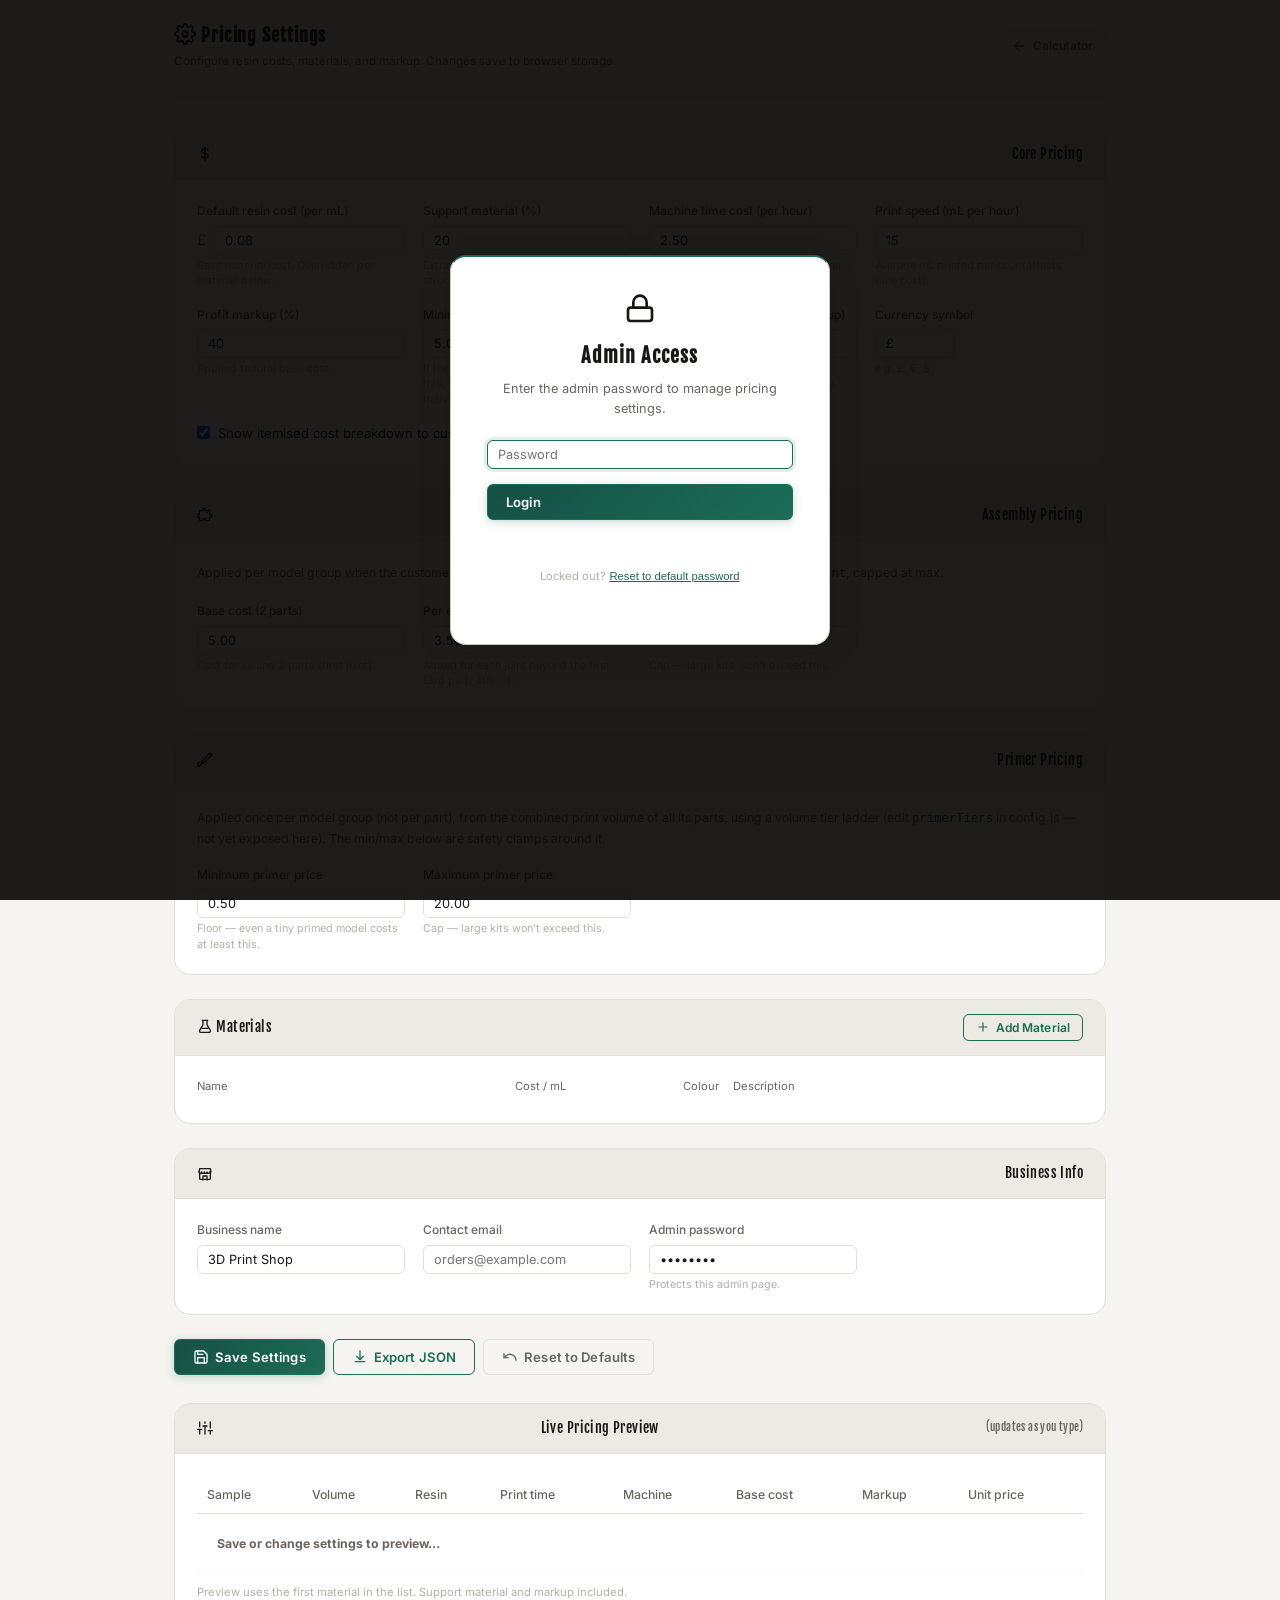
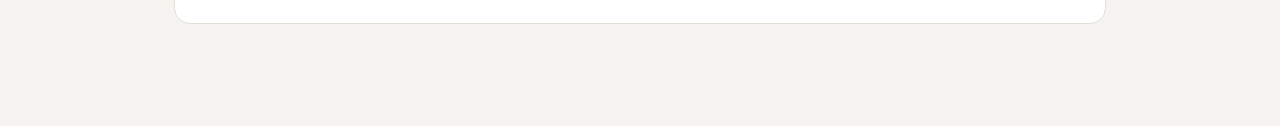
==== admin.html @ 496524f8 "Add PLA/resin print method toggle, per-part colour pricing, and swap emoji for an icon set Pricing: " ====
<!DOCTYPE html>
<html lang="en">
<head>
  <meta charset="UTF-8">
  <meta name="viewport" content="width=device-width, initial-scale=1.0">
  <title>Admin — 3D Print Calculator Settings</title>
  <link rel="stylesheet" href="css/style.css?v=14">
  <script type="importmap">
  {
    "imports": {
      "three":         "https://cdn.jsdelivr.net/npm/three@0.161.0/build/three.module.js",
      "three/addons/": "https://cdn.jsdelivr.net/npm/three@0.161.0/examples/jsm/"
    }
  }
  </script>
</head>
<body>

<!-- ── Password gate ─────────────────────────────────────────────── -->
<div class="auth-overlay" id="auth-overlay">
  <div class="auth-panel" id="auth-panel">
    <div style="margin-bottom:12px" data-icon-only="lock" data-icon-size="32"></div>
    <h2>Admin Access</h2>
    <p>Enter the admin password to manage pricing settings.</p>
    <form id="auth-form">
      <div class="form-field">
        <input type="password" id="auth-password" placeholder="Password" autofocus>
      </div>
      <button class="btn btn-primary" style="width:100%" type="submit">Login</button>
      <p class="auth-error" id="auth-error"></p>
    </form>
    <p style="margin-top:16px;font-size:.75rem;color:var(--text-dimmer)">
      Locked out?
      <button type="button" id="auth-reset-btn"
              style="background:none;border:none;color:var(--accent);cursor:pointer;font-size:inherit;text-decoration:underline;padding:0">
        Reset to default password
      </button>
    </p>
  </div>
</div>

<!-- ── Admin page body ───────────────────────────────────────────── -->
<div class="admin-wrap">

  <div class="admin-header">
    <div>
      <h1 data-icon="settings" data-icon-size="22">Pricing Settings</h1>
      <p>Configure resin costs, materials, and markup. Changes save to browser storage.</p>
    </div>
    <div class="flex gap-8">
      <a href="index.html" class="btn btn-ghost btn-sm" data-icon="arrowLeft">Calculator</a>
    </div>
  </div>

  <form id="config-form" onsubmit="return false">

    <!-- ── Core pricing ──────────────────────────────────────────── -->
    <div class="section">
      <div class="section-header" data-icon="dollarSign">Core Pricing</div>
      <div class="section-body">
        <div class="form-grid">

          <div class="form-field-adm">
            <label for="inp-resin-cost">Default resin cost (per mL)</label>
            <div class="flex items-center gap-8">
              <span class="text-dim" style="white-space:nowrap" id="lbl-currency-prefix">£</span>
              <input type="number" id="inp-resin-cost" min="0" step="0.001" value="0.08">
            </div>
            <p class="field-hint">Base material cost. Overridden per material below.</p>
          </div>

          <div class="form-field-adm">
            <label for="inp-support">Support material (%)</label>
            <input type="number" id="inp-support" min="0" max="100" step="1" value="20">
            <p class="field-hint">Extra volume added for support structures.</p>
          </div>

          <div class="form-field-adm">
            <label for="inp-machine-hourly">Machine time cost (per hour)</label>
            <input type="number" id="inp-machine-hourly" min="0" step="0.01" value="2.50">
            <p class="field-hint">Electricity + machine depreciation per hour.</p>
          </div>

          <div class="form-field-adm">
            <label for="inp-print-speed">Print speed (mL per hour)</label>
            <input type="number" id="inp-print-speed" min="1" step="0.5" value="15">
            <p class="field-hint">Average mL printed per hour (affects time cost).</p>
          </div>

          <div class="form-field-adm">
            <label for="inp-markup">Profit markup (%)</label>
            <input type="number" id="inp-markup" min="0" step="1" value="40">
            <p class="field-hint">Applied to total base cost.</p>
          </div>

          <div class="form-field-adm">
            <label for="inp-minimum">Minimum order total</label>
            <input type="number" id="inp-minimum" min="0" step="0.01" value="5.00">
            <p class="field-hint">If the whole order comes to less than this, it's bumped up to this amount. Individual items can be cheaper.</p>
          </div>

          <div class="form-field-adm">
            <label for="inp-labour-base">Labour base fee (per model group)</label>
            <input type="number" id="inp-labour-base" min="0" step="0.01" value="2.00">
            <p class="field-hint">Flat labour charge added once per model group for handling &amp; finishing.</p>
          </div>

          <div class="form-field-adm">
            <label for="inp-currency-symbol">Currency symbol</label>
            <input type="text" id="inp-currency-symbol" maxlength="4" value="£" style="max-width:80px">
            <p class="field-hint">e.g. £, €, $</p>
          </div>

        </div>

        <div style="margin-top:16px">
          <label class="flex items-center gap-8" style="cursor:pointer;font-size:.875rem">
            <input type="checkbox" id="chk-show-breakdown" checked>
            Show itemised cost breakdown to customers
          </label>
        </div>
      </div>
    </div>

    <!-- ── Assembly pricing ─────────────────────────────────────────── -->
    <div class="section">
      <div class="section-header" data-icon="puzzle">Assembly Pricing</div>
      <div class="section-body">
        <p style="font-size:.82rem;color:var(--text-dim);margin-bottom:18px">
          Applied per model group when the customer requests assembly. Formula:
          <code style="color:var(--accent-light)">base + (joints − 1) × perJoint</code>, capped at max.
        </p>
        <div class="form-grid">

          <div class="form-field-adm">
            <label for="inp-assembly-base">Base cost (2 parts)</label>
            <input type="number" id="inp-assembly-base" min="0" step="0.01" value="5.00">
            <p class="field-hint">Cost for joining 2 parts (first joint).</p>
          </div>

          <div class="form-field-adm">
            <label for="inp-assembly-per-joint">Per extra joint</label>
            <input type="number" id="inp-assembly-per-joint" min="0" step="0.01" value="3.50">
            <p class="field-hint">Added for each joint beyond the first (3rd part, 4th, …).</p>
          </div>

          <div class="form-field-adm">
            <label for="inp-assembly-max">Maximum assembly cost</label>
            <input type="number" id="inp-assembly-max" min="0" step="0.50" value="40.00">
            <p class="field-hint">Cap — large kits won't exceed this.</p>
          </div>

        </div>
      </div>
    </div>

    <!-- ── Primer pricing ───────────────────────────────────────────── -->
    <div class="section">
      <div class="section-header" data-icon="paintbrush">Primer Pricing</div>
      <div class="section-body">
        <p style="font-size:.82rem;color:var(--text-dim);margin-bottom:18px">
          Applied once per model group (not per part), from the combined print volume of
          all its parts, using a volume tier ladder (edit <code style="color:var(--accent-light)">primerTiers</code>
          in config.js — not yet exposed here). The min/max below are safety clamps around it.
        </p>
        <div class="form-grid">

          <div class="form-field-adm">
            <label for="inp-primer-min">Minimum primer price</label>
            <input type="number" id="inp-primer-min" min="0" step="0.10" value="0.50">
            <p class="field-hint">Floor — even a tiny primed model costs at least this.</p>
          </div>

          <div class="form-field-adm">
            <label for="inp-primer-max">Maximum primer price</label>
            <input type="number" id="inp-primer-max" min="0" step="0.50" value="20.00">
            <p class="field-hint">Cap — large kits won't exceed this.</p>
          </div>

        </div>
      </div>
    </div>

    <!-- ── Materials ─────────────────────────────────────────────── -->
    <div class="section">
      <div class="section-header">
        <span data-icon="flask">Materials</span>
        <button class="btn btn-secondary btn-sm" type="button" id="add-material" data-icon="plus" data-icon-size="14">Add Material</button>
      </div>
      <div class="section-body">
        <div style="display:grid;grid-template-columns:1fr 160px 42px 1fr 32px;gap:8px;font-size:.75rem;color:var(--text-dim);padding:0 0 6px">
          <span>Name</span><span>Cost / mL</span><span>Colour</span><span>Description</span><span></span>
        </div>
        <div id="materials-list"></div>
      </div>
    </div>

    <!-- ── Business info ─────────────────────────────────────────── -->
    <div class="section">
      <div class="section-header" data-icon="store">Business Info</div>
      <div class="section-body">
        <div class="form-grid">
          <div class="form-field-adm">
            <label for="inp-biz-name">Business name</label>
            <input type="text" id="inp-biz-name" value="3D Print Shop">
          </div>
          <div class="form-field-adm">
            <label for="inp-biz-email">Contact email</label>
            <input type="email" id="inp-biz-email" placeholder="orders@example.com">
          </div>
          <div class="form-field-adm">
            <label for="inp-admin-pw">Admin password</label>
            <input type="password" id="inp-admin-pw" value="admin123">
            <p class="field-hint">Protects this admin page.</p>
          </div>
        </div>
      </div>
    </div>

    <!-- ── Actions ───────────────────────────────────────────────── -->
    <div class="flex gap-8" style="flex-wrap:wrap">
      <button class="btn btn-primary" type="button" id="save-btn" data-icon="save">Save Settings</button>
      <button class="btn btn-secondary" type="button" id="export-btn" data-icon="download">Export JSON</button>
      <button class="btn btn-ghost" type="button" id="reset-btn" data-icon="undo">Reset to Defaults</button>
    </div>

  </form><!-- /#config-form -->

  <!-- ── Live pricing preview ──────────────────────────────────── -->
  <div class="section" style="margin-top:28px">
    <div class="section-header" data-icon="barChart">Live Pricing Preview <small style="font-weight:400;color:var(--text-dim)">(updates as you type)</small></div>
    <div class="section-body" style="overflow-x:auto">
      <table class="preview-table">
        <thead>
          <tr>
            <th>Sample</th>
            <th>Volume</th>
            <th>Resin</th>
            <th>Print time</th>
            <th>Machine</th>
            <th>Base cost</th>
            <th>Markup</th>
            <th>Unit price</th>
          </tr>
        </thead>
        <tbody id="preview-tbody">
          <tr><td colspan="8" style="color:var(--text-dim);padding:20px">Save or change settings to preview…</td></tr>
        </tbody>
      </table>
      <p style="font-size:.75rem;color:var(--text-dimmer);margin-top:10px">
        Preview uses the first material in the list. Support material and markup included.
      </p>
    </div>
  </div>

</div><!-- /.admin-wrap -->

<script type="module" src="js/admin.js"></script>
</body>
</html>
---- css/style.css ----
/* ============================================================
   3D Print Price Calculator — Arcane Flame
   v8 · Fjalla One · Green CTA · Modern UI
   ============================================================ */

@import url('https://fonts.googleapis.com/css2?family=Fjalla+One&family=Inter:wght@300;400;500;600;700&family=IBM+Plex+Mono:wght@500;600&display=swap');

:root {
  --bg:           #f5f4f1;
  --bg2:          #ffffff;
  --bg3:          #edeae4;
  --card:         #ffffff;
  --card-border:  #e4dfd7;
  --card-border-h:#c8c2b8;

  /* CTA — Arcane Flame forest green */
  --accent:       #1c6d57;
  --accent-light: #145242;
  --accent-dim:   #155044;
  --accent-glow:  rgba(28,109,87,.12);
  --accent-glow2: rgba(28,109,87,.06);

  /* Brand flame orange (decorative) */
  --flame:        #e8660a;
  --flame-light:  #c45508;
  --flame-glow:   rgba(232,102,10,.10);

  --green:        #16a34a;
  --amber:        #c47700;
  --red:          #dc2626;

  --text:         #191714;
  --text-dim:     #6a6560;
  --text-dimmer:  #b4afa9;
  --heading-font: 'Fjalla One', Impact, sans-serif;
  --body-font:    'Inter', -apple-system, BlinkMacSystemFont, sans-serif;
  --mono-font:    'IBM Plex Mono', ui-monospace, 'SF Mono', Consolas, monospace;

  --radius:    10px;
  --radius-sm: 6px;
  --radius-lg: 16px;
  --radius-xl: 22px;

  --shadow:    0 4px 24px rgba(0,0,0,.07);
  --shadow-sm: 0 2px 10px rgba(0,0,0,.05);
  --shadow-lg: 0 8px 32px rgba(0,0,0,.10);
  --glow:      0 0 24px rgba(28,109,87,.22);
  --transition: .18s ease;
}

/* ---- Reset --------------------------------------------------------- */
*, *::before, *::after { box-sizing: border-box; margin: 0; padding: 0; }
html { font-size: 15px; scroll-behavior: smooth; }
body {
  font-family: var(--body-font);
  background: var(--bg);
  color: var(--text);
  min-height: 100vh;
  line-height: 1.55;
}
a { color: var(--accent); text-decoration: none; }
a:hover { color: var(--accent-light); }
img { display: block; max-width: 100%; }

/* ---- Icons ----------------------------------------------------------- */
.icon { flex-shrink: 0; vertical-align: -3px; }
.label-icon-row { display: inline-flex; align-items: center; gap: 6px; }

/* ---- Layout -------------------------------------------------------- */
.app-wrap { max-width: 1280px; margin: 0 auto; padding: 0 16px 60px; }
@media (min-width: 960px) {
  .app-wrap { padding: 0 24px 80px; }
}

/* ---- Header -------------------------------------------------------- */
.app-header {
  display: flex; flex-direction: column; align-items: flex-start; gap: 10px;
  padding: 12px 16px; margin: 0 -16px;
  background:
    radial-gradient(ellipse 480px 140px at 10% 0%, rgba(232,102,10,.16), transparent 70%),
    #1b2f3e;
  border-bottom: 3px solid var(--flame);
}
.app-header-left { display: flex; align-items: center; gap: 12px; width: 100%; }

.app-logo-img {
  height: 40px; width: auto; display: block; flex-shrink: 0;
}
.app-logo-fallback {
  width: 36px; height: 36px;
  background: linear-gradient(135deg, #7a2e05 0%, #e8660a 60%, #ff9a40 100%);
  border-radius: var(--radius-sm);
  display: flex; align-items: center; justify-content: center;
  font-size: 1.2rem; box-shadow: 0 0 16px rgba(232,102,10,.35); flex-shrink: 0;
}
.app-title p {
  font-family: var(--heading-font);
  font-size: .92rem; letter-spacing: .04em;
  color: rgba(255,255,255,.85);
}
.app-title .app-tagline {
  font-size: .7rem; color: rgba(255,255,255,.6);
  display: block; margin-top: 1px; font-family: var(--body-font);
}

.app-header .btn-ghost {
  color: rgba(255,255,255,.75); border-color: rgba(255,255,255,.2); background: transparent;
}
.app-header .btn-ghost:hover {
  background: rgba(255,255,255,.1); color: #fff; border-color: rgba(255,255,255,.38);
}
.brand-divider { height: 0; border: none; margin-bottom: 28px; }

.app-header-actions { display: flex; gap: 8px; width: 100%; }
.app-header-actions .btn {
  flex: 0 0 44px; width: 44px; height: 44px; padding: 0;
  justify-content: center;
}
.app-header-actions .btn-label { display: none; }

@media (min-width: 768px) {
  .app-header {
    flex-direction: row; align-items: center; justify-content: space-between;
    padding: 14px 28px; margin: 0 -24px;
  }
  .app-header-left { width: auto; gap: 20px; }
  .app-logo-img { height: 52px; }
  .app-logo-fallback { width: 44px; height: 44px; font-size: 1.4rem; }
  .app-title p { font-size: 1rem; }
  .app-title .app-tagline { font-size: .72rem; }
  .app-header-actions { width: auto; }
  .app-header-actions .btn { flex: 0 0 auto; width: auto; height: auto; padding: 9px 18px; }
  .app-header-actions .btn-label { display: inline; margin-left: 2px; }
}

/* ---- Buttons ------------------------------------------------------- */
.btn {
  display: inline-flex; align-items: center; gap: 6px;
  padding: 9px 18px; border: 1px solid transparent;
  border-radius: var(--radius-sm);
  font-family: var(--body-font); font-size: .875rem; font-weight: 600;
  cursor: pointer; white-space: nowrap; transition: var(--transition); letter-spacing: .01em;
}
.btn:focus-visible { outline: 2px solid var(--accent); outline-offset: 2px; }

.btn-primary {
  background: linear-gradient(135deg, var(--accent-dim), var(--accent));
  color: #fff; border-color: var(--accent);
  box-shadow: 0 2px 10px rgba(28,109,87,.25);
}
.btn-primary:hover {
  background: linear-gradient(135deg, var(--accent), #22836a);
  box-shadow: var(--glow); transform: translateY(-1px);
  animation: btn-pulse 1.8s ease-in-out infinite;
}
@keyframes btn-pulse {
  0%, 100% { box-shadow: 0 2px 10px rgba(28,109,87,.25), 0 0 0 rgba(28,109,87,0); }
  50%      { box-shadow: 0 2px 10px rgba(28,109,87,.25), 0 0 20px rgba(28,109,87,.35); }
}
@media (prefers-reduced-motion: reduce) {
  .btn-primary:hover { animation: none; }
}
.btn-primary:active { transform: none; }
.btn-secondary { background: transparent; color: var(--accent); border-color: var(--accent); }
.btn-secondary:hover { background: var(--accent-glow); }
.btn-ghost { background: transparent; color: var(--text-dim); border-color: var(--card-border); }
.btn-ghost:hover { background: var(--bg3); color: var(--text); border-color: var(--card-border-h); }
.btn-danger { background: rgba(220,38,38,.07); color: var(--red); border-color: rgba(220,38,38,.3); }
.btn-danger:hover { background: rgba(220,38,38,.14); }
.btn-sm  { padding: 5px 12px; font-size: .8rem; }
.btn-lg  { padding: 13px 24px; font-size: 1rem; width: 100%; justify-content: center; }

/* ---- Drop zone ----------------------------------------------------- */
.drop-zone {
  border: 2px dashed var(--card-border);
  border-radius: var(--radius-xl); padding: 28px 16px;
  text-align: center; cursor: pointer; transition: var(--transition);
  background: var(--bg2); margin-bottom: 24px;
  user-select: none; position: relative; overflow: hidden;
}
@media (min-width: 768px) {
  .drop-zone { padding: 56px 24px; margin-bottom: 32px; }
}
.drop-title-touch { display: block; }
.drop-title-desktop { display: none; }
@media (min-width: 768px) {
  .drop-title-touch { display: none; }
  .drop-title-desktop { display: block; }
}
.drop-zone::after {
  content: ''; position: absolute; inset: 0;
  background: radial-gradient(ellipse 60% 50% at 50% 110%, rgba(28,109,87,.05), transparent);
  pointer-events: none;
}
.drop-zone:hover, .drop-zone.drag-over {
  border-color: var(--accent); background: #f0f8f5;
}
.drop-icon { font-size: 3rem; margin-bottom: 14px; line-height: 1; }
.drop-zone h3 {
  font-family: var(--heading-font);
  font-size: 1.3rem; letter-spacing: .04em; color: var(--text); margin-bottom: 6px;
}
.drop-zone p  { font-size: .85rem; color: var(--text-dim); }
.drop-zone .drop-hint { margin-top: 10px; font-size: .76rem; color: var(--text-dim); }
.ai-file-note {
  margin-top: 8px; font-size: .74rem; color: var(--text-dim);
  background: var(--bg3); border: 1px solid var(--card-border); border-radius: var(--radius-sm);
  padding: 6px 10px; display: inline-block;
}

/* ---- Main grid ----------------------------------------------------- */
.main-grid { display: grid; grid-template-columns: 1fr; gap: 20px; align-items: start; }
@media (min-width: 960px) {
  .main-grid { grid-template-columns: 1fr 340px; gap: 28px; }
}

/* ---- Empty state --------------------------------------------------- */
.empty-state {
  display: flex; flex-direction: column; align-items: center; justify-content: center;
  gap: 14px; padding: 64px 24px; color: var(--text-dim); min-height: 200px; text-align: center;
}
.empty-state .empty-icon { font-size: 3.5rem; opacity: .2; }
.empty-state p { font-size: .9rem; line-height: 1.7; }

/* ---- File cards ---------------------------------------------------- */
.file-card {
  background: var(--card); border: 1px solid var(--card-border);
  border-radius: var(--radius-lg); overflow: hidden;
  padding: 16px 18px 14px;
  position: relative; transition: border-color var(--transition), box-shadow var(--transition);
  box-shadow: var(--shadow-sm);
}
.file-card:hover { border-color: var(--card-border-h); box-shadow: var(--shadow); }

.card-header { display: flex; gap: 14px; align-items: flex-start; margin-bottom: 12px; }
.card-header-text { flex: 1; min-width: 0; padding-top: 2px; }

.card-remove-x {
  position: absolute; top: 8px; right: 8px;
  background: rgba(220,38,38,.08); border: none; color: var(--red);
  cursor: pointer; width: 32px; height: 32px; border-radius: 16px;
  font-size: .78rem; display: flex; align-items: center; justify-content: center; gap: 5px;
  padding: 0; transition: background var(--transition), padding var(--transition), width var(--transition);
  z-index: 2; white-space: nowrap;
}
.card-remove-x:hover, .card-remove-x:focus-visible { background: rgba(220,38,38,.2); }
.card-remove-x.armed {
  width: auto; padding: 0 12px; background: var(--red); color: #fff; font-weight: 600;
}
.card-remove-x.armed:hover { background: #b91c1c; }

@media (max-width: 767px) {
  .card-remove-x:not(.armed) { width: 44px; height: 44px; font-size: 1rem; }
  .card-remove-x.armed { height: 44px; font-size: .85rem; }
}

.card-thumb {
  position: relative; background: var(--bg3); cursor: pointer;
  overflow: hidden; flex-shrink: 0;
  width: 100px; height: 100px;
  border-radius: var(--radius); border: 1px solid var(--card-border);
  display: flex; align-items: center; justify-content: center;
}
.card-thumb .thumb-img { width: 100%; height: 100%; object-fit: cover; }
.thumb-placeholder {
  font-size: 1.4rem; font-weight: 900; color: var(--text-dimmer);
  letter-spacing: .1em; font-family: var(--heading-font);
}
.thumb-overlay {
  position: absolute; inset: 0; background: rgba(10,9,7,.55);
  display: flex; align-items: center; justify-content: center;
  opacity: 0; transition: opacity var(--transition);
  color: #ff9a40; font-size: .7rem; font-weight: 600; text-align: center; padding: 4px;
}
.card-thumb:hover .thumb-overlay { opacity: 1; }
.loading-thumb, .error-thumb { flex-direction: column; gap: 8px; color: var(--text-dim); }
.error-thumb { color: var(--red); font-size: 1.5rem; }

.card-body { display: flex; flex-direction: column; gap: 10px; }
.card-filename {
  font-size: .95rem; font-weight: 600; color: var(--text);
  white-space: nowrap; overflow: hidden; text-overflow: ellipsis; padding-right: 36px;
}
@media (max-width: 767px) {
  .card-filename { padding-right: 52px; }
}
.card-meta {
  font-family: var(--mono-font); font-size: .68rem; letter-spacing: .01em;
  color: var(--text-dim); display: flex; flex-wrap: wrap; gap: 4px; align-items: center;
}
.card-dims  { font-size: .79rem; color: var(--text-dim); }
.card-dims strong { font-family: var(--mono-font); font-size: .74rem; letter-spacing: .01em; color: var(--text); }
.card-meta.text-error { font-family: var(--body-font); font-size: .75rem; letter-spacing: normal; }

.card-controls { display: flex; flex-direction: column; gap: 8px; }
.control-row { display: grid; grid-template-columns: 90px 1fr; align-items: center; gap: 8px; }
.control-row label { font-size: .78rem; color: var(--text-dim); font-weight: 500; }

input[type="number"], input[type="text"], input[type="email"],
input[type="password"], select, textarea {
  background: var(--bg2); border: 1px solid var(--card-border);
  border-radius: var(--radius-sm); color: var(--text);
  font-family: var(--body-font); font-size: .85rem;
  padding: 6px 10px; width: 100%;
  transition: border-color var(--transition), box-shadow var(--transition);
}
input:focus, select:focus, textarea:focus {
  outline: none; border-color: var(--accent); box-shadow: 0 0 0 3px var(--accent-glow);
}
select option { background: #fff; }
.input-scale { max-width: 80px; }
.input-qty   { max-width: 70px; }

.scale-wrap { display: flex; flex-direction: column; gap: 6px; }
.scale-presets { display: flex; flex-wrap: wrap; gap: 4px; }
.scale-preset {
  background: var(--bg3); border: 1px solid var(--card-border);
  color: var(--text-dim); border-radius: 20px;
  font-size: .72rem; padding: 3px 10px; cursor: pointer;
  transition: var(--transition); font-family: var(--body-font);
}
.scale-preset:hover { border-color: var(--accent); color: var(--accent); }
.scale-preset.active { background: var(--accent); border-color: var(--accent); color: #fff; }

.seg-control { display: flex; border-radius: var(--radius-sm); overflow: hidden; border: 1px solid var(--card-border); }
.seg-btn {
  flex: 1; padding: 5px 10px; background: var(--bg3); border: none;
  color: var(--text-dim); font-size: .75rem; font-weight: 500;
  cursor: pointer; transition: var(--transition);
  font-family: var(--body-font); line-height: 1.3; text-align: center;
}
.seg-btn:not(:last-child) { border-right: 1px solid var(--card-border); }
.seg-btn:hover { background: var(--bg2); color: var(--text); }
.seg-btn.active { background: linear-gradient(135deg, var(--accent-dim), var(--accent)); color: #fff; }
.seg-btn.active-green { background: linear-gradient(135deg, #14532d, #16a34a); color: #fff; }
.presupported-badge {
  display: inline-flex; align-items: center; gap: 4px;
  font-size: .7rem; color: var(--green);
  background: rgba(22,163,74,.08); border: 1px solid rgba(22,163,74,.2);
  border-radius: 20px; padding: 2px 8px; margin-left: 6px;
}

.cost-details { margin-top: 2px; }
.cost-details summary {
  font-size: .78rem; color: var(--text-dim); cursor: pointer;
  padding: 4px 0; user-select: none; list-style: none;
  display: flex; align-items: center; gap: 4px;
}
.cost-details summary::before { content: '▶'; font-size: .6rem; transition: transform .15s; }
details[open] > summary::before { transform: rotate(90deg); }
.cost-details summary:hover { color: var(--accent); }
.breakdown-table { width: 100%; border-collapse: collapse; margin-top: 8px; font-size: .78rem; }
.breakdown-table td { padding: 4px 6px; border-bottom: 1px solid rgba(0,0,0,.05); }
.breakdown-table td:last-child { text-align: right; color: var(--text); }
.row-min td { color: var(--amber) !important; font-size: .75rem; }
.row-saved td { color: var(--green) !important; }

.card-cost {
  display: flex; align-items: baseline; gap: 12px;
  margin-top: auto; padding-top: 10px; border-top: 1px solid var(--card-border);
}
.unit-cost  { font-size: 1.15rem; font-weight: 700; color: var(--accent); }
.total-cost { font-size: .9rem; color: var(--text-dim); }

.progress-bar { height: 2px; background: var(--bg3); border-radius: 2px; overflow: hidden; }
.progress-fill { height: 100%; background: var(--accent); border-radius: 2px; width: 60%; }
.progress-fill.animate { animation: progress-pulse 1.4s ease-in-out infinite; }
@keyframes progress-pulse {
  0%,100% { transform: translateX(-100%); width: 60%; }
  50% { transform: translateX(130%); }
}
.spinner {
  width: 28px; height: 28px; border: 3px solid var(--card-border);
  border-top-color: var(--accent); border-radius: 50%; animation: spin .7s linear infinite;
}
@keyframes spin { to { transform: rotate(360deg); } }

/* ---- Order summary -------------------------------------------------- */
.order-summary {
  background: var(--card); border: 1px solid var(--card-border);
  border-radius: var(--radius-lg); padding: 22px;
  position: sticky; top: 24px;
  border-top: 3px solid var(--flame); box-shadow: var(--shadow-sm);
}

@media (max-width: 959px) {
  .order-summary { display: none; }
}

.mobile-summary-bar {
  display: none;
}
@media (max-width: 959px) {
  .mobile-summary-bar {
    display: flex; align-items: center; justify-content: space-between;
    position: fixed; left: 0; right: 0; bottom: 0; z-index: 50;
    background: var(--bg2); border-top: 2px solid var(--accent);
    padding: 10px 16px; gap: 12px;
    box-shadow: 0 -4px 16px rgba(0,0,0,.12);
  }
  .mobile-summary-bar.empty { display: none; }
  .app-wrap { padding-bottom: 84px; }
}
.mobile-summary-info { display: flex; flex-direction: column; line-height: 1.25; }
.mobile-summary-count { font-size: .7rem; color: var(--text-dim); }
.mobile-summary-total { font-size: 1.05rem; font-weight: 700; color: var(--accent); }

.summary-title {
  font-family: var(--heading-font);
  font-size: 1.05rem; letter-spacing: .06em;
  margin-bottom: 16px; padding-bottom: 14px; border-bottom: 1px solid var(--card-border);
}
.summary-empty { font-size: .875rem; color: var(--text-dim); }
.sum-file-detail {
  font-size: .72rem; color: var(--text-dimmer);
  padding: 0 0 5px 0; margin-top: -2px; line-height: 1.4;
}
.summary-divider { height: 1px; background: var(--card-border); margin: 12px 0; }
.summary-total {
  display: flex; justify-content: space-between;
  font-size: 1.15rem; font-weight: 700; margin-bottom: 16px;
}
.summary-total span:last-child { color: var(--accent); }
.summary-note {
  font-size: .74rem; color: var(--text-dim); margin-bottom: 18px; line-height: 1.5;
  padding: 8px 10px; border: 1px solid var(--card-border);
  border-radius: var(--radius-sm); background: var(--bg3);
}
.summary-min-note {
  font-size: .78rem; color: var(--accent); font-weight: 600; line-height: 1.5;
  padding: 8px 10px; margin-bottom: 12px;
  border: 1px solid var(--accent-glow); border-radius: var(--radius-sm); background: var(--accent-glow);
}

/* ---- 3D Viewer Modal — always dark --------------------------------- */
.modal-backdrop {
  position: fixed; inset: 0; z-index: 100;
  background: rgba(5,4,3,.88); backdrop-filter: blur(4px);
  display: none; align-items: flex-end; justify-content: center; padding: 0;
}
.modal-backdrop.open { display: flex; }

.modal-panel {
  background: #0d0b08; border: 1px solid #3a2e22; border-top: 2px solid #e8660a;
  border-radius: var(--radius-lg) var(--radius-lg) 0 0;
  width: 100%; max-width: 100%; height: 95vh;
  display: flex; flex-direction: column; overflow: hidden;
  box-shadow: 0 8px 40px rgba(0,0,0,.65), 0 0 24px rgba(232,102,10,.12);
}
@media (min-width: 600px) {
  .modal-backdrop { align-items: center; padding: 20px; }
  .modal-panel {
    border-radius: var(--radius-lg);
    max-width: 940px; height: min(90vh, 700px);
  }
}
.modal-header {
  display: flex; align-items: center; justify-content: space-between;
  padding: 12px 18px; background: #0d0b08; border-bottom: 1px solid #2a201a;
  flex-shrink: 0; gap: 12px;
}
.modal-title {
  font-family: var(--heading-font); font-size: .9rem; letter-spacing: .04em;
  color: #f0ece5; overflow: hidden; text-overflow: ellipsis; white-space: nowrap; flex: 1;
}
.modal-header-controls { display: flex; align-items: center; gap: 10px; flex-shrink: 0; }
.modal-header .btn-ghost { color: #9a8d7e; border-color: #2e2820; background: transparent; }
.modal-header .btn-ghost:hover { background: #1c1915; color: #f0ece5; border-color: #4a3c2e; }

.viewer-themes {
  display: flex; border-radius: var(--radius-sm); overflow: hidden; border: 1px solid #2e2820;
}
.theme-btn {
  background: #1a1410; border: none; color: #7a6e60;
  padding: 4px 11px; font-size: .72rem; font-weight: 600;
  cursor: pointer; font-family: var(--body-font); transition: var(--transition); letter-spacing: .03em;
}
.theme-btn:not(:last-child) { border-right: 1px solid #2e2820; }
.theme-btn:hover { background: #241c14; color: #c8b89e; }
.theme-btn.active { background: #e8660a; color: #fff; }

.modal-canvas-wrap { flex: 1; overflow: hidden; position: relative; }

/* Static preview shown before 3D loads */
.modal-static-wrap {
  position: absolute; inset: 0;
  display: flex; flex-direction: column; align-items: center; justify-content: center;
  background: #0d0b08; gap: 16px; padding: 24px;
}
.modal-static-img { max-width: 100%; max-height: 55%; border-radius: 8px; object-fit: contain; }
.modal-static-note {
  font-size: .76rem; color: #c47700;
  background: rgba(196,119,0,.10); border: 1px solid rgba(196,119,0,.25);
  border-radius: 6px; padding: 6px 14px; text-align: center; max-width: 480px;
}

#modal-canvas { width: 100% !important; height: 100% !important; display: block; }
.modal-hint {
  position: absolute; bottom: 14px; left: 50%; transform: translateX(-50%);
  background: rgba(10,9,7,.65); border: 1px solid #2e2820; border-radius: 20px;
  padding: 5px 16px; font-size: .73rem; color: #9a8d7e; pointer-events: none; white-space: nowrap;
}

/* ---- Order form overlay ------------------------------------------- */
.order-overlay {
  position: fixed; inset: 0; z-index: 200;
  background: rgba(5,4,3,.55); backdrop-filter: blur(4px);
  display: none; align-items: flex-end; justify-content: center; padding: 0;
}
.order-overlay.open { display: flex; }
.order-panel {
  background: var(--bg2); border: 1px solid var(--card-border-h);
  border-top: 3px solid var(--accent);
  border-left: none; border-right: none; border-bottom: none;
  border-radius: var(--radius-lg) var(--radius-lg) 0 0;
  width: 100%; max-width: 100%;
  max-height: 95vh; overflow-y: auto;
  box-shadow: var(--shadow-lg), var(--glow);
}
@media (min-width: 600px) {
  .order-overlay { align-items: center; padding: 20px; }
  .order-panel {
    border-radius: var(--radius-lg); max-width: 640px; max-height: 92vh;
    border-left: 1px solid var(--card-border-h);
    border-right: 1px solid var(--card-border-h);
    border-bottom: 1px solid var(--card-border-h);
  }
}
.order-panel-header {
  display: flex; align-items: center; justify-content: space-between;
  padding: 18px 22px; border-bottom: 1px solid var(--card-border);
  position: sticky; top: 0; background: var(--bg2); z-index: 1;
}
.order-panel-header h2 { font-family: var(--heading-font); font-size: 1.05rem; letter-spacing: .05em; }
.order-panel-body { padding: 22px; }

.order-total-row {
  display: flex; justify-content: space-between; font-size: 1.05rem; font-weight: 700;
  padding: 12px 0; border-top: 2px solid var(--card-border); margin-bottom: 22px;
}
.order-total-row span:last-child { color: var(--accent); }

.form-field { margin-bottom: 15px; }
.form-field label { display: block; font-size: .82rem; color: var(--text-dim); margin-bottom: 5px; font-weight: 500; }
.form-field textarea { resize: vertical; min-height: 85px; }

.disclaimer-field {
  background: rgba(28,109,87,.04); border: 1px solid rgba(28,109,87,.18);
  border-radius: var(--radius-sm); padding: 12px 14px; margin-bottom: 16px;
}
.checkbox-row { display: flex; gap: 12px; align-items: flex-start; cursor: pointer; }
.checkbox-row input[type="checkbox"] {
  width: 16px; height: 16px; min-width: 16px;
  margin-top: 2px; accent-color: var(--accent); cursor: pointer;
}
.checkbox-row span { font-size: .82rem; color: var(--text-dim); line-height: 1.5; }
.checkbox-row:has(input:checked) span { color: var(--text); }
.form-actions { display: flex; gap: 10px; margin-top: 4px; }

.order-success {
  display: none; flex-direction: column; align-items: center; justify-content: center;
  text-align: center; padding: 44px 24px; gap: 16px;
}
.success-icon { font-size: 3.5rem; }
.order-success h3 { font-family: var(--heading-font); font-size: 1.3rem; letter-spacing: .05em; }
.order-success p { color: var(--text-dim); font-size: .9rem; }

/* ---- Toast --------------------------------------------------------- */
#toast {
  position: fixed; bottom: 26px; left: 50%; transform: translateX(-50%) translateY(20px);
  background: var(--bg2); border: 1px solid var(--card-border);
  color: var(--text); padding: 10px 22px; border-radius: 40px;
  font-size: .875rem; box-shadow: var(--shadow);
  opacity: 0; transition: opacity .25s, transform .25s; z-index: 9999;
  pointer-events: none; white-space: nowrap;
}
#toast.show { opacity: 1; transform: translateX(-50%) translateY(0); }
#toast.toast-success { border-color: var(--green); color: var(--green); }
#toast.toast-error   { border-color: var(--red);   color: var(--red); }

/* ---- Admin --------------------------------------------------------- */
.admin-wrap { max-width: 980px; margin: 0 auto; padding: 0 24px 80px; }
.admin-header {
  display: flex; align-items: center; justify-content: space-between;
  padding: 22px 0 26px; border-bottom: 1px solid var(--card-border); margin-bottom: 32px;
}
.admin-header h1 { font-family: var(--heading-font); font-size: 1.2rem; letter-spacing: .05em; }
.admin-header p  { font-size: .78rem; color: var(--text-dim); margin-top: 2px; }

.section {
  background: var(--card); border: 1px solid var(--card-border);
  border-radius: var(--radius-lg); margin-bottom: 24px; overflow: hidden;
}
.section-header {
  padding: 14px 22px; border-bottom: 1px solid var(--card-border);
  font-family: var(--heading-font); font-size: .9rem; letter-spacing: .03em;
  display: flex; align-items: center; justify-content: space-between; background: var(--bg3);
}
.section-body { padding: 22px; }
.form-grid { display: grid; grid-template-columns: repeat(auto-fill, minmax(200px, 1fr)); gap: 18px; }
.form-field-adm label { display: block; font-size: .8rem; color: var(--text-dim); margin-bottom: 5px; font-weight: 500; }
.form-field-adm .field-hint { font-size: .72rem; color: var(--text-dimmer); margin-top: 3px; line-height: 1.4; }

.mat-row {
  display: grid; grid-template-columns: 1fr 175px 42px 1fr 32px;
  gap: 8px; align-items: center; padding: 7px 0; border-bottom: 1px solid rgba(0,0,0,.06);
}
.mat-row:last-child { border-bottom: none; }
.mat-cost-wrap { display: flex; align-items: center; gap: 4px; }
.mat-cost-wrap input { max-width: 80px; }
.currency-prefix, .cost-suffix { font-size: .8rem; color: var(--text-dim); white-space: nowrap; }
input.mat-color { padding: 2px; height: 32px; cursor: pointer; background: transparent; }
.mat-del { padding: 4px 8px; font-size: .8rem; }

.preview-table { width: 100%; border-collapse: collapse; font-size: .82rem; }
.preview-table th {
  text-align: left; padding: 9px 10px; border-bottom: 1px solid var(--card-border);
  color: var(--text-dim); font-weight: 500; white-space: nowrap;
}
.preview-table td { padding: 8px 10px; border-bottom: 1px solid rgba(0,0,0,.04); }
.preview-table td:last-child { color: var(--accent); font-weight: 700; }

.auth-overlay {
  position: fixed; inset: 0; background: rgba(5,4,3,.90);
  z-index: 999; display: flex; align-items: center; justify-content: center;
}
.auth-panel {
  background: #fff; border: 1px solid var(--card-border-h); border-top: 2px solid var(--accent);
  border-radius: var(--radius-lg); padding: 36px; width: 100%; max-width: 380px;
  text-align: center; box-shadow: var(--shadow-lg);
}
.auth-panel h2 { font-family: var(--heading-font); font-size: 1.3rem; letter-spacing: .06em; margin-bottom: 8px; }
.auth-panel p  { font-size: .85rem; color: var(--text-dim); margin-bottom: 22px; }
.auth-error { color: var(--red); font-size: .82rem; margin-top: 8px; min-height: 18px; }

/* ---- Group cards --------------------------------------------------- */
.group-card {
  background: var(--card); border: 1px solid var(--card-border);
  border-left: 3px solid var(--flame); border-radius: var(--radius-lg);
  margin-bottom: 22px; overflow: hidden;
  transition: box-shadow var(--transition); box-shadow: var(--shadow-sm);
}
.group-card:hover { box-shadow: var(--shadow); }

.group-header {
  display: flex; align-items: center; justify-content: space-between;
  padding: 12px 16px 12px 18px;
  background: var(--bg3); border-bottom: 1px solid var(--card-border); gap: 12px;
}
.group-name-wrap { display: flex; align-items: center; gap: 10px; flex: 1; min-width: 0; }
.group-tag {
  font-family: var(--heading-font); font-size: .65rem; letter-spacing: .1em;
  color: var(--flame); background: rgba(232,102,10,.08); border: 1px solid rgba(232,102,10,.2);
  border-radius: 4px; padding: 2px 8px; white-space: nowrap; flex-shrink: 0;
}
.group-name-input {
  background: transparent; border: none; border-bottom: 1px dashed var(--card-border);
  border-radius: 0; color: var(--text);
  font-size: .95rem; font-weight: 600; font-family: var(--body-font);
  padding: 2px 4px; width: 100%; max-width: 300px; transition: border-color var(--transition);
}
.group-name-input:focus { outline: none; border-bottom-color: var(--accent); }
.group-header-actions { display: flex; align-items: center; gap: 8px; flex-shrink: 0; }

.group-delete-btn {
  display: flex; align-items: center; gap: 6px; flex-shrink: 0;
  background: transparent; color: var(--text-dim); border: 1px solid var(--card-border);
}
.group-delete-btn:hover { background: rgba(220,38,38,.08); color: var(--red); border-color: rgba(220,38,38,.3); }
.group-delete-btn.armed {
  background: var(--red); color: #fff; border-color: var(--red); font-weight: 600;
}
.group-delete-btn.armed:hover { background: #b91c1c; }
.delete-confirm-text { white-space: nowrap; }

.group-settings {
  display: grid; grid-template-columns: 1fr 1fr; gap: 12px;
  padding: 14px 18px; border-bottom: 1px solid var(--card-border); background: rgba(0,0,0,.018);
}
@media (max-width: 700px) { .group-settings { grid-template-columns: 1fr; } }

.group-setting-block {
  background: var(--bg2); border: 1px solid var(--card-border); border-radius: var(--radius);
  padding: 14px 16px; display: flex; flex-direction: column; gap: 8px;
  transition: border-color var(--transition);
}
.group-setting-block:hover { border-color: var(--card-border-h); }
.setting-disabled { opacity: .4; pointer-events: none; }
.group-setting-label { font-size: .85rem; font-weight: 700; color: var(--text); }
.group-setting-desc  { font-size: .76rem; color: var(--text-dim); line-height: 1.5; }
.primer-row { display: flex; align-items: center; gap: 14px; flex-wrap: wrap; }
.setting-cost-hint {
  font-size: .78rem; color: var(--green); font-weight: 600;
  background: rgba(22,163,74,.08); border: 1px solid rgba(22,163,74,.2);
  border-radius: 20px; padding: 2px 8px; white-space: nowrap;
}

/* Primer swatches — large tap-friendly circles */
.primer-swatch-btn {
  display: flex; flex-direction: column; align-items: center; gap: 6px;
  background: none; border: none; padding: 2px; cursor: pointer; min-width: 52px;
}
.primer-swatch {
  display: flex; align-items: center; justify-content: center;
  width: 48px; height: 48px; min-width: 44px; min-height: 44px;
  border-radius: 50%; border: 2px solid var(--card-border);
  background: #fff; box-shadow: inset 0 0 0 1px rgba(0,0,0,.04);
  transition: var(--transition);
}
.primer-swatch-btn:hover .primer-swatch { border-color: var(--card-border-h); transform: translateY(-1px); }
.primer-swatch.active { border-color: var(--accent); box-shadow: 0 0 0 3px var(--accent-glow); }
.primer-swatch.primer-none {
  background: repeating-linear-gradient(
    135deg, #fff, #fff 45%, transparent 45%, transparent 55%, #fff 55%, #fff 100%
  );
  background-image: linear-gradient(135deg, transparent 47%, var(--red, #dc2626) 47%, var(--red, #dc2626) 53%, transparent 53%);
  background-color: #fff;
}
.primer-check { color: #fff; font-size: 1.1rem; font-weight: 700; text-shadow: 0 1px 2px rgba(0,0,0,.4); }
.primer-swatch.primer-none .primer-check { color: var(--red, #dc2626); text-shadow: none; }
.primer-swatch-label { font-size: .7rem; color: var(--text-dim); text-align: center; }
.primer-swatch-btn:has(.primer-swatch.active) .primer-swatch-label { color: var(--text); font-weight: 600; }

/* ---- Print method (Resin / PLA) --------------------------------------- */
.print-method-block { grid-column: 1 / -1; }
.print-method-seg { display: flex; border-radius: var(--radius-sm); overflow: hidden; border: 1px solid var(--card-border); }
.print-method-seg .seg-btn { flex: 1; font-size: .82rem; padding: 8px 10px; }
.pla-color-desc { margin-top: 2px; }

/* "?" info tooltip — hover on desktop, tap-toggle on touch */
.info-tip-wrap { position: relative; display: inline-flex; margin-left: 6px; vertical-align: middle; }
.info-tip-btn {
  width: 18px; height: 18px; border-radius: 50%; border: 1px solid var(--card-border);
  background: var(--bg3); color: var(--text-dim); font-size: .7rem; font-weight: 700;
  display: flex; align-items: center; justify-content: center; cursor: pointer; padding: 0; line-height: 1;
}
.info-tip-btn:hover, .info-tip-btn:focus-visible { border-color: var(--accent); color: var(--accent); }
.info-tip-content {
  position: absolute; bottom: calc(100% + 8px); left: 50%; transform: translateX(-50%);
  width: 240px; max-width: 70vw; background: var(--card); color: var(--text);
  border: 1px solid var(--card-border); border-radius: var(--radius-sm); box-shadow: var(--shadow);
  padding: 10px 12px; font-size: .74rem; font-weight: 400; line-height: 1.5; text-align: left;
  opacity: 0; visibility: hidden; transform: translateX(-50%) translateY(4px);
  transition: opacity var(--transition), transform var(--transition), visibility var(--transition);
  z-index: 5; pointer-events: none;
}
.info-tip-wrap:hover .info-tip-content,
.info-tip-wrap:focus-within .info-tip-content,
.info-tip-wrap.open .info-tip-content {
  opacity: 1; visibility: visible; transform: translateX(-50%) translateY(0); pointer-events: auto;
}

/* PLA colour swatches — same tap-friendly circle pattern as primer, plus a price badge */
.pla-color-row { display: flex; align-items: center; gap: 12px; flex-wrap: wrap; margin-top: 4px; }
.pla-swatch-btn {
  display: flex; flex-direction: column; align-items: center; gap: 6px;
  background: none; border: none; padding: 2px; cursor: pointer; min-width: 48px;
}
.pla-swatch {
  display: flex; align-items: center; justify-content: center;
  width: 40px; height: 40px; min-width: 40px; min-height: 40px;
  border-radius: 50%; border: 2px solid var(--card-border);
  box-shadow: inset 0 0 0 1px rgba(0,0,0,.08);
  transition: var(--transition);
}
.pla-swatch-btn:hover .pla-swatch { border-color: var(--card-border-h); transform: translateY(-1px); }
.pla-swatch.active { border-color: var(--accent); box-shadow: 0 0 0 3px var(--accent-glow); }
.pla-swatch-label { font-size: .68rem; color: var(--text-dim); text-align: center; line-height: 1.3; }
.pla-swatch-btn:has(.pla-swatch.active) .pla-swatch-label { color: var(--text); font-weight: 600; }
.pla-swatch-badge { display: block; font-size: .62rem; color: var(--accent); font-weight: 700; }

.group-notes { padding: 0 18px 14px; }
.group-notes-label { display: block; font-size: .8rem; font-weight: 500; color: var(--text-dim); margin-bottom: 5px; }
.group-notes-input {
  width: 100%; min-height: 56px; resize: vertical;
  background: var(--bg2); border: 1px solid var(--card-border); border-radius: var(--radius-sm);
  color: var(--text); font-family: var(--body-font); font-size: .85rem; padding: 8px 10px;
}
.group-notes-input:focus { outline: none; border-color: var(--accent); box-shadow: 0 0 0 3px var(--accent-glow); }

.assembly-seg { display: flex; border-radius: var(--radius-sm); overflow: hidden; border: 1px solid var(--card-border); }
.assembly-seg .seg-btn { flex: 1; font-size: .76rem; padding: 6px 8px; line-height: 1.3; }
.seg-disabled { opacity: .35; pointer-events: none; }
.seg-btn:disabled { opacity: .35; cursor: not-allowed; }

.group-items { padding: 12px 14px; display: flex; flex-direction: column; gap: 14px; }
.group-empty-hint {
  padding: 18px 14px; font-size: .83rem; color: var(--text-dim); line-height: 1.6;
  border: 1px dashed var(--card-border); border-radius: var(--radius); text-align: center; background: var(--bg3);
}
.control-block {
  display: flex; flex-direction: column; gap: 6px; padding: 10px 12px;
  background: var(--bg3); border-radius: var(--radius-sm);
}
.control-label { font-size: .8rem; font-weight: 700; color: var(--text); }
.control-desc  { font-size: .74rem; color: var(--text-dim); line-height: 1.5; }
.control-hint  { font-size: .73rem; color: var(--text-dimmer); padding-top: 2px; }
.hint-green    { color: var(--green) !important; }
.supports-seg .seg-btn { font-size: .76rem; padding: 6px 10px; line-height: 1.3; }
.scale-input-row { display: flex; align-items: center; gap: 8px; }
.scale-suffix { font-size: .76rem; color: var(--text-dim); white-space: nowrap; }
.group-items .file-card { border-radius: var(--radius); border: 1px solid var(--card-border); }

.group-footer { border-top: 1px solid var(--card-border); padding: 14px 18px; background: rgba(0,0,0,.02); }
.group-costs {
  display: grid; grid-template-columns: 1fr auto;
  gap: 4px 12px; font-size: .8rem; color: var(--text-dim); margin-bottom: 10px;
}
.group-total {
  display: flex; justify-content: space-between; align-items: baseline;
  font-size: 1rem; font-weight: 700;
  border-top: 1px solid var(--card-border); padding-top: 8px; margin-top: 4px;
}
.group-total span:last-child { color: var(--accent); }
.group-actions { padding: 10px 16px 14px; display: flex; gap: 8px; flex-wrap: wrap; }
.add-part-btn { font-size: .92rem; padding: 14px 24px; }

.add-model-btn { margin-top: 14px; font-size: .95rem; }

/* ---- Collapsed ("Done") group card ---------------------------------- */
.group-done-btn { background: linear-gradient(135deg, #16a34a, #15803d); border-color: #15803d; box-shadow: 0 2px 10px rgba(22,163,74,.25); }
.group-done-btn:hover { background: linear-gradient(135deg, #15803d, #12692f); }
.group-collapsed {
  display: flex; align-items: center; gap: 12px; padding: 14px 18px;
}
.group-collapsed-check { font-size: 1.3rem; flex-shrink: 0; }
.group-collapsed-info { flex: 1; min-width: 0; }
.group-collapsed-name { font-size: .95rem; font-weight: 600; color: var(--text); }
.group-collapsed-meta { font-size: .76rem; color: var(--text-dim); }
.group-collapsed-price { font-size: 1rem; font-weight: 700; color: var(--accent); white-space: nowrap; }
.group-edit-btn { flex-shrink: 0; }

/* ---- Order summary group lines ------------------------------------- */
.summary-groups { margin-bottom: 4px; }
.summary-group  { margin-bottom: 14px; }
.summary-group-name {
  font-family: var(--heading-font); font-size: .72rem; letter-spacing: .1em;
  color: var(--flame); margin-bottom: 6px; padding-bottom: 4px;
  border-bottom: 1px solid var(--card-border);
}
.summary-line {
  display: grid; grid-template-columns: 1fr auto auto;
  gap: 6px 8px; align-items: baseline; font-size: .84rem; padding: 2px 0;
}
.summary-line-extra .sum-name { color: var(--text-dimmer); font-style: italic; font-size: .78rem; }
.sum-name  { overflow: hidden; text-overflow: ellipsis; white-space: nowrap; color: var(--text-dim); }
.sum-qty   { color: var(--text-dimmer); font-size: .76rem; }
.sum-price { font-weight: 600; }
.summary-group-subtotal {
  display: flex; justify-content: space-between;
  font-size: .875rem; font-weight: 600;
  margin-top: 6px; padding-top: 6px; border-top: 1px solid var(--card-border); color: var(--text-dim);
}
.summary-group-subtotal span:last-child { color: var(--text); }

.card-warning {
  font-size: .76rem; color: var(--amber);
  background: rgba(196,119,0,.06); border: 1px solid rgba(196,119,0,.2);
  border-radius: var(--radius-sm); padding: 7px 10px; line-height: 1.5;
}

/* ---- Order review -------------------------------------------------- */
.review-ref-row {
  display: flex; align-items: center; justify-content: space-between;
  padding: 10px 14px; margin-bottom: 16px;
  background: var(--bg3); border: 1px solid var(--card-border); border-radius: var(--radius-sm);
}
.review-ref-label { font-size: .76rem; color: var(--text-dim); }

/* ---- Quote stamp — hallmark/assay-mark treatment for the order reference ---- */
.quote-stamp {
  position: relative; display: inline-flex; align-items: center;
  padding: 5px 14px; border: 1.5px solid var(--flame);
  border-radius: 3px; background: rgba(232,102,10,.05);
}
.quote-stamp::before, .quote-stamp::after {
  content: ''; position: absolute; width: 8px; height: 8px;
  border: 1.5px solid var(--flame);
}
.quote-stamp::before { top: -3px; left: -3px; border-right: none; border-bottom: none; }
.quote-stamp::after  { bottom: -3px; right: -3px; border-left: none; border-top: none; }
.quote-stamp .quote-stamp-value {
  font-family: var(--mono-font); font-weight: 600; font-size: .82rem;
  letter-spacing: .08em; color: var(--flame-light);
}
.quote-stamp-lg { padding: 8px 20px; }
.quote-stamp-lg .quote-stamp-value { font-size: 1rem; }

.review-group { border: 1px solid var(--card-border); border-radius: var(--radius); overflow: hidden; margin-bottom: 14px; }
.review-group-hdr {
  padding: 8px 14px; background: var(--bg3);
  font-family: var(--heading-font); font-size: .75rem; letter-spacing: .1em;
  color: var(--flame); border-bottom: 1px solid var(--card-border);
}
.review-file-row {
  display: grid; grid-template-columns: 56px 1fr auto; gap: 10px; align-items: center;
  padding: 10px 14px; border-bottom: 1px solid rgba(0,0,0,.05);
}
.review-file-row:last-of-type { border-bottom: none; }
.review-thumb {
  width: 56px; height: 56px; border-radius: var(--radius-sm); object-fit: cover;
  background: var(--bg3); border: 1px solid var(--card-border); flex-shrink: 0;
}
.review-thumb-ph {
  display: flex; align-items: center; justify-content: center;
  font-size: .65rem; font-weight: 900; color: var(--text-dimmer);
  letter-spacing: .08em; font-family: var(--heading-font);
}
.review-file-info { min-width: 0; }
.review-file-name {
  font-size: .82rem; font-weight: 600; color: var(--text);
  white-space: nowrap; overflow: hidden; text-overflow: ellipsis;
}
.review-file-meta { font-size: .72rem; color: var(--text-dim); margin-top: 2px; line-height: 1.5; }
.review-file-cost { font-weight: 700; color: var(--accent); white-space: nowrap; font-size: .9rem; }
.review-extra-row {
  display: flex; justify-content: space-between; align-items: center;
  padding: 5px 14px; font-size: .78rem; color: var(--text-dimmer); border-top: 1px solid rgba(0,0,0,.05);
}
.review-extra-row span:last-child { font-weight: 600; color: var(--text-dim); }
.review-group-subtotal {
  display: flex; justify-content: space-between; align-items: center;
  padding: 9px 14px; font-size: .875rem; font-weight: 700;
  background: var(--bg3); border-top: 1px solid var(--card-border);
}
.review-group-subtotal span:last-child { color: var(--accent); }
.review-disclaimer-note {
  font-size: .78rem; color: var(--text-dim); line-height: 1.6;
  padding: 10px 14px; margin: 4px 0 16px;
  background: rgba(28,109,87,.04); border: 1px solid rgba(28,109,87,.15); border-radius: var(--radius-sm);
}
.review-custom-quote-note {
  font-size: .8rem; color: var(--amber); line-height: 1.6;
  padding: 10px 14px; margin: 4px 0 12px;
  background: rgba(196,119,0,.08); border: 1px solid rgba(196,119,0,.3); border-radius: var(--radius-sm);
  font-weight: 600;
}
.review-minimum-note {
  font-size: .8rem; color: var(--accent); line-height: 1.6;
  padding: 10px 14px; margin: 4px 0 12px;
  background: var(--accent-glow); border: 1px solid var(--accent-glow); border-radius: var(--radius-sm);
  font-weight: 600;
}
.review-back-row {
  display: flex; align-items: center; justify-content: space-between;
  margin-bottom: 18px; padding-bottom: 14px; border-bottom: 1px solid var(--card-border);
}
.review-back-ref { font-size: .76rem; color: var(--text-dimmer); }
.review-back-ref strong { color: var(--accent); }
.success-ref { font-size: .82rem; color: var(--text-dim); }

/* ---- Mobile -------------------------------------------------------- */
@media (max-width: 480px) {
  .group-actions { flex-direction: column; }
  .group-actions .btn { width: 100%; justify-content: center; }
  .control-row { grid-template-columns: 1fr; gap: 3px; }
  .review-file-row { grid-template-columns: 44px 1fr auto; gap: 8px; }
  .review-thumb { width: 44px; height: 44px; }
  .seg-btn { font-size: .7rem; padding: 5px 6px; }
  .card-thumb { width: 76px; height: 76px; }
  .viewer-themes { display: none; }
}

/* ---- Touch target sizing ------------------------------------------- */
@media (max-width: 767px) {
  .seg-btn { min-height: 44px; }
  .btn-sm  { min-height: 36px; }
  .scale-preset { min-height: 44px; padding: 6px 12px; }
  input[type="number"], input[type="text"], input[type="email"], select {
    min-height: 44px;
  }
  .modal-header .btn-sm, .order-panel-header .btn-sm { min-width: 44px; min-height: 36px; }
}

/* ---- Utilities ----------------------------------------------------- */
.text-error  { color: var(--red); }
.text-dim    { color: var(--text-dim); }
.text-accent { color: var(--accent); }
.mt-8  { margin-top: 8px; }
.mb-8  { margin-bottom: 8px; }
.gap-8 { gap: 8px; }
.flex  { display: flex; }
.flex-col { flex-direction: column; }
.items-center { align-items: center; }
.justify-between { justify-content: space-between; }
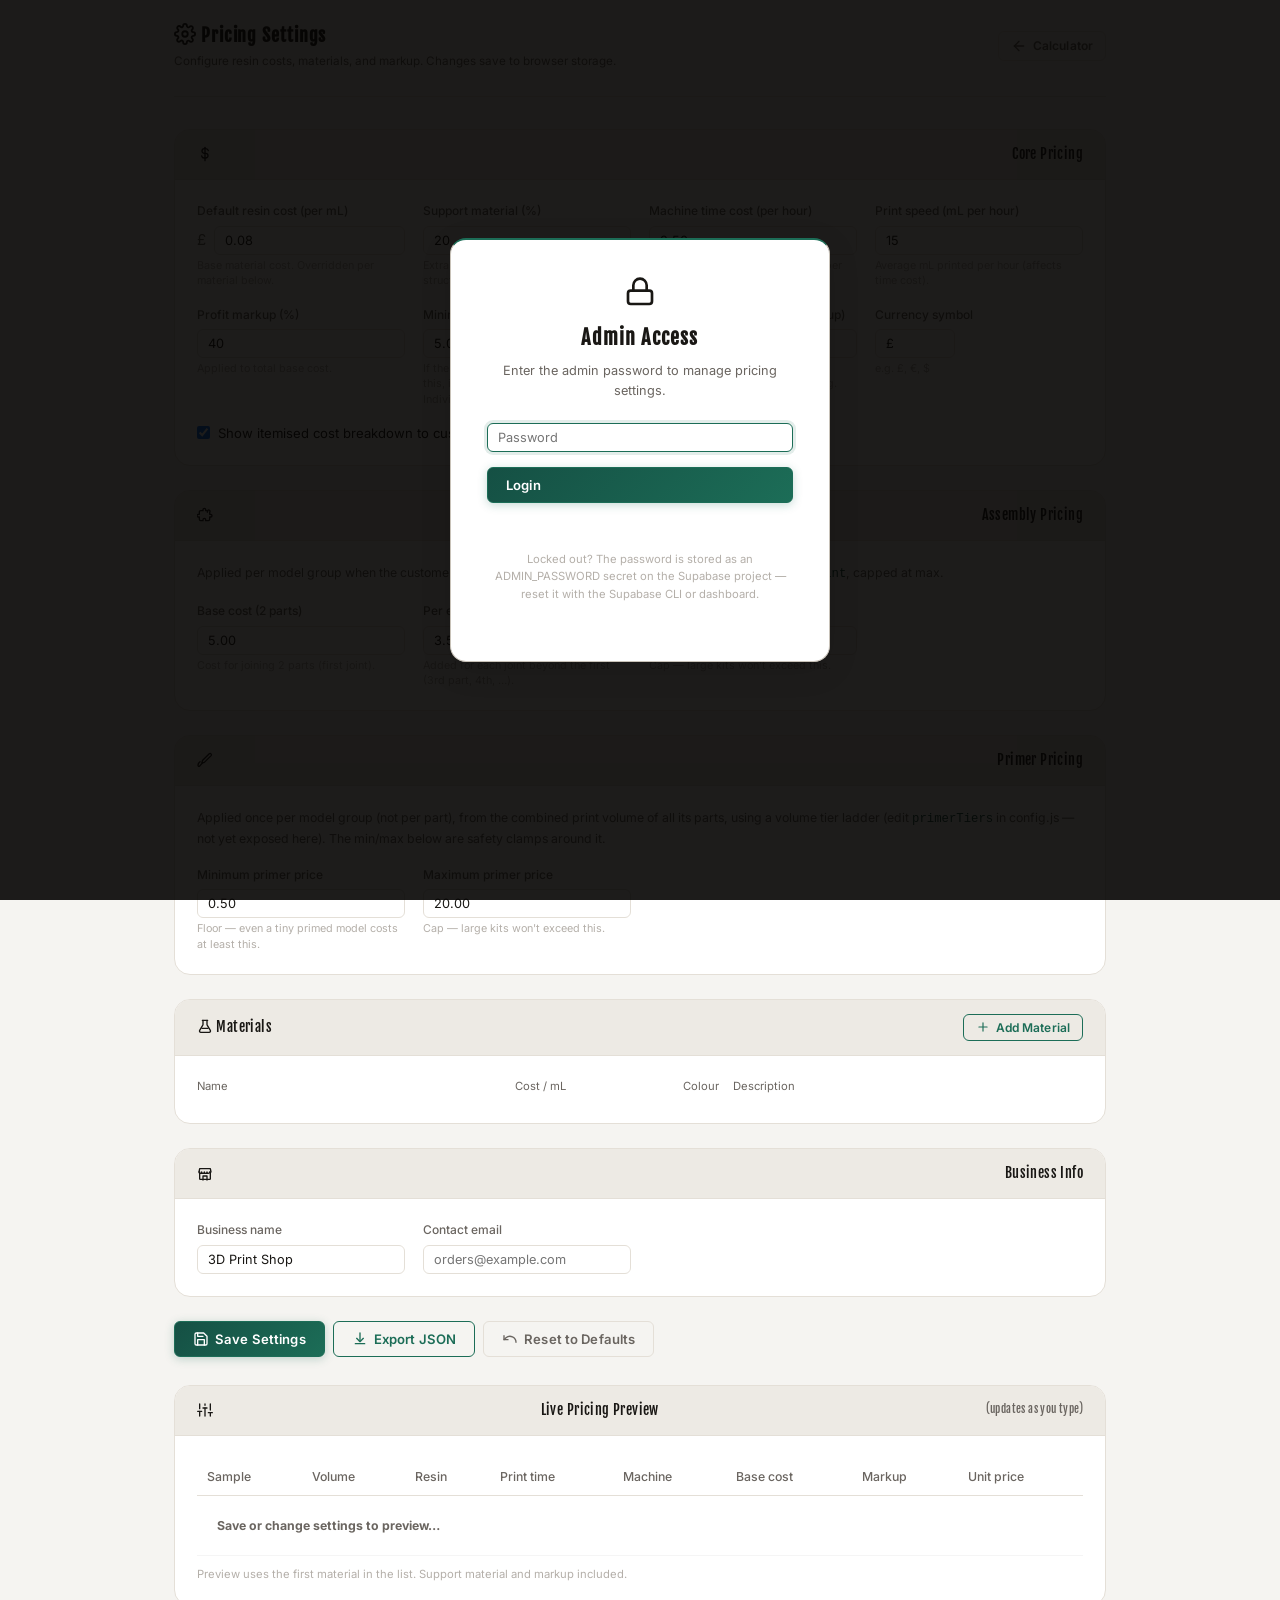
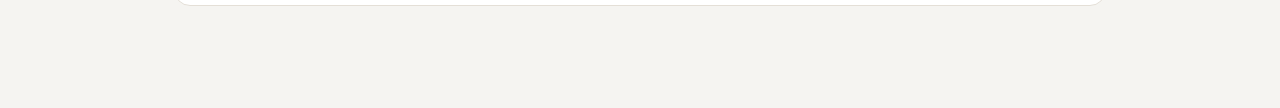
==== commit d8de8811: "Remove stale password UI from admin.html after server-side auth move - Remove dead "Reset to default" ====
--- a/admin.html
+++ b/admin.html
@@ -30,11 +30,7 @@
       <p class="auth-error" id="auth-error"></p>
     </form>
     <p style="margin-top:16px;font-size:.75rem;color:var(--text-dimmer)">
-      Locked out?
-      <button type="button" id="auth-reset-btn"
-              style="background:none;border:none;color:var(--accent);cursor:pointer;font-size:inherit;text-decoration:underline;padding:0">
-        Reset to default password
-      </button>
+      Locked out? The password is stored as an ADMIN_PASSWORD secret on the Supabase project — reset it with the Supabase CLI or dashboard.
     </p>
   </div>
 </div>
@@ -207,11 +203,6 @@
           <div class="form-field-adm">
             <label for="inp-biz-email">Contact email</label>
             <input type="email" id="inp-biz-email" placeholder="orders@example.com">
-          </div>
-          <div class="form-field-adm">
-            <label for="inp-admin-pw">Admin password</label>
-            <input type="password" id="inp-admin-pw" value="admin123">
-            <p class="field-hint">Protects this admin page.</p>
           </div>
         </div>
       </div>
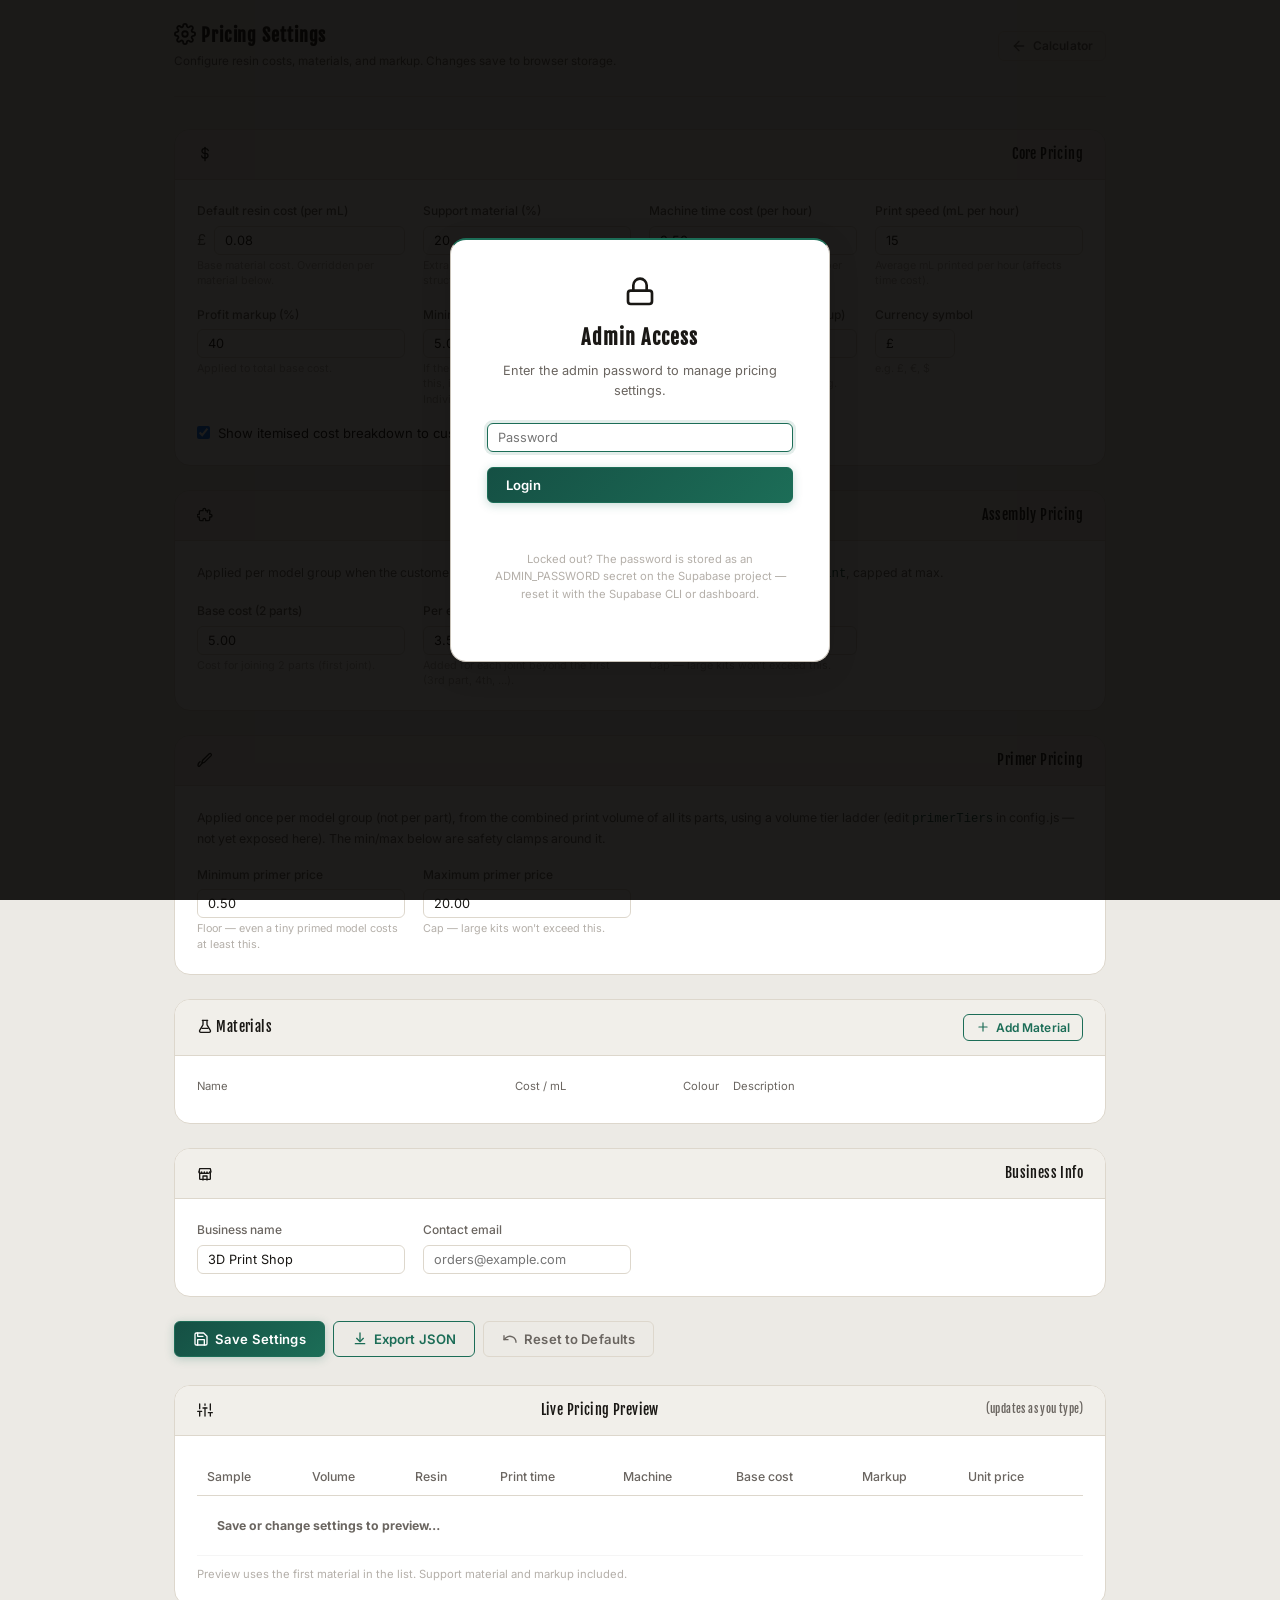
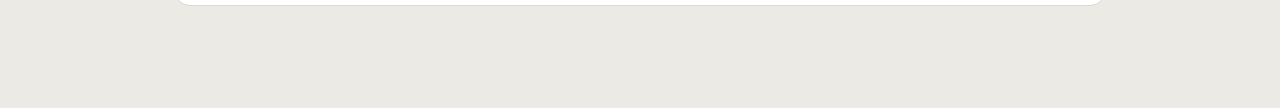
==== commit 97894958: "Skip NaN-vertex triangles instead of pricing a NaN volume Some real exports carry triangles with NaN" ====
--- a/admin.html
+++ b/admin.html
@@ -246,6 +246,6 @@
 
 </div><!-- /.admin-wrap -->
 
-<script type="module" src="js/admin.js"></script>
+<script type="module" src="js/admin.js?v=3"></script>
 </body>
 </html>
--- a/css/style.css
+++ b/css/style.css
@@ -6,11 +6,13 @@
 @import url('https://fonts.googleapis.com/css2?family=Fjalla+One&family=Inter:wght@300;400;500;600;700&family=IBM+Plex+Mono:wght@500;600&display=swap');
 
 :root {
-  --bg:           #f5f4f1;
+  --bg:           #eceae5;
   --bg2:          #ffffff;
-  --bg3:          #edeae4;
+  --bg3:          #f1efea;
+  --bg-inset:     #e6e3dc;
+  --ink-art:      #4a443b;
   --card:         #ffffff;
-  --card-border:  #e4dfd7;
+  --card-border:  #ddd7cc;
   --card-border-h:#c8c2b8;
 
   /* CTA — Arcane Flame forest green */
@@ -168,134 +170,13 @@
 .btn-danger { background: rgba(220,38,38,.07); color: var(--red); border-color: rgba(220,38,38,.3); }
 .btn-danger:hover { background: rgba(220,38,38,.14); }
 .btn-sm  { padding: 5px 12px; font-size: .8rem; }
-.btn-lg  { padding: 13px 24px; font-size: 1rem; width: 100%; justify-content: center; }
-
-/* ---- Drop zone ----------------------------------------------------- */
-.drop-zone {
-  border: 2px dashed var(--card-border);
-  border-radius: var(--radius-xl); padding: 28px 16px;
-  text-align: center; cursor: pointer; transition: var(--transition);
-  background: var(--bg2); margin-bottom: 24px;
-  user-select: none; position: relative; overflow: hidden;
-}
-@media (min-width: 768px) {
-  .drop-zone { padding: 56px 24px; margin-bottom: 32px; }
-}
-.drop-title-touch { display: block; }
-.drop-title-desktop { display: none; }
-@media (min-width: 768px) {
-  .drop-title-touch { display: none; }
-  .drop-title-desktop { display: block; }
-}
-.drop-zone::after {
-  content: ''; position: absolute; inset: 0;
-  background: radial-gradient(ellipse 60% 50% at 50% 110%, rgba(28,109,87,.05), transparent);
-  pointer-events: none;
-}
-.drop-zone:hover, .drop-zone.drag-over {
-  border-color: var(--accent); background: #f0f8f5;
-}
-.drop-icon { font-size: 3rem; margin-bottom: 14px; line-height: 1; }
-.drop-zone h3 {
-  font-family: var(--heading-font);
-  font-size: 1.3rem; letter-spacing: .04em; color: var(--text); margin-bottom: 6px;
-}
-.drop-zone p  { font-size: .85rem; color: var(--text-dim); }
-.drop-zone .drop-hint { margin-top: 10px; font-size: .76rem; color: var(--text-dim); }
-.ai-file-note {
-  margin-top: 8px; font-size: .74rem; color: var(--text-dim);
-  background: var(--bg3); border: 1px solid var(--card-border); border-radius: var(--radius-sm);
-  padding: 6px 10px; display: inline-block;
-}
-
+.btn-lg  { padding: 13px 24px; font-size: 1rem; width: 100%; justify-content: center; }@media (min-width: 768px) {}@media (min-width: 768px) {}
 /* ---- Main grid ----------------------------------------------------- */
 .main-grid { display: grid; grid-template-columns: 1fr; gap: 20px; align-items: start; }
 @media (min-width: 960px) {
   .main-grid { grid-template-columns: 1fr 340px; gap: 28px; }
 }
-
-/* ---- Empty state --------------------------------------------------- */
-.empty-state {
-  display: flex; flex-direction: column; align-items: center; justify-content: center;
-  gap: 14px; padding: 64px 24px; color: var(--text-dim); min-height: 200px; text-align: center;
-}
-.empty-state .empty-icon { font-size: 3.5rem; opacity: .2; }
-.empty-state p { font-size: .9rem; line-height: 1.7; }
-
-/* ---- File cards ---------------------------------------------------- */
-.file-card {
-  background: var(--card); border: 1px solid var(--card-border);
-  border-radius: var(--radius-lg); overflow: hidden;
-  padding: 16px 18px 14px;
-  position: relative; transition: border-color var(--transition), box-shadow var(--transition);
-  box-shadow: var(--shadow-sm);
-}
-.file-card:hover { border-color: var(--card-border-h); box-shadow: var(--shadow); }
-
-.card-header { display: flex; gap: 14px; align-items: flex-start; margin-bottom: 12px; }
-.card-header-text { flex: 1; min-width: 0; padding-top: 2px; }
-
-.card-remove-x {
-  position: absolute; top: 8px; right: 8px;
-  background: rgba(220,38,38,.08); border: none; color: var(--red);
-  cursor: pointer; width: 32px; height: 32px; border-radius: 16px;
-  font-size: .78rem; display: flex; align-items: center; justify-content: center; gap: 5px;
-  padding: 0; transition: background var(--transition), padding var(--transition), width var(--transition);
-  z-index: 2; white-space: nowrap;
-}
-.card-remove-x:hover, .card-remove-x:focus-visible { background: rgba(220,38,38,.2); }
-.card-remove-x.armed {
-  width: auto; padding: 0 12px; background: var(--red); color: #fff; font-weight: 600;
-}
-.card-remove-x.armed:hover { background: #b91c1c; }
-
-@media (max-width: 767px) {
-  .card-remove-x:not(.armed) { width: 44px; height: 44px; font-size: 1rem; }
-  .card-remove-x.armed { height: 44px; font-size: .85rem; }
-}
-
-.card-thumb {
-  position: relative; background: var(--bg3); cursor: pointer;
-  overflow: hidden; flex-shrink: 0;
-  width: 100px; height: 100px;
-  border-radius: var(--radius); border: 1px solid var(--card-border);
-  display: flex; align-items: center; justify-content: center;
-}
-.card-thumb .thumb-img { width: 100%; height: 100%; object-fit: cover; }
-.thumb-placeholder {
-  font-size: 1.4rem; font-weight: 900; color: var(--text-dimmer);
-  letter-spacing: .1em; font-family: var(--heading-font);
-}
-.thumb-overlay {
-  position: absolute; inset: 0; background: rgba(10,9,7,.55);
-  display: flex; align-items: center; justify-content: center;
-  opacity: 0; transition: opacity var(--transition);
-  color: #ff9a40; font-size: .7rem; font-weight: 600; text-align: center; padding: 4px;
-}
-.card-thumb:hover .thumb-overlay { opacity: 1; }
-.loading-thumb, .error-thumb { flex-direction: column; gap: 8px; color: var(--text-dim); }
-.error-thumb { color: var(--red); font-size: 1.5rem; }
-
-.card-body { display: flex; flex-direction: column; gap: 10px; }
-.card-filename {
-  font-size: .95rem; font-weight: 600; color: var(--text);
-  white-space: nowrap; overflow: hidden; text-overflow: ellipsis; padding-right: 36px;
-}
-@media (max-width: 767px) {
-  .card-filename { padding-right: 52px; }
-}
-.card-meta {
-  font-family: var(--mono-font); font-size: .68rem; letter-spacing: .01em;
-  color: var(--text-dim); display: flex; flex-wrap: wrap; gap: 4px; align-items: center;
-}
-.card-dims  { font-size: .79rem; color: var(--text-dim); }
-.card-dims strong { font-family: var(--mono-font); font-size: .74rem; letter-spacing: .01em; color: var(--text); }
-.card-meta.text-error { font-family: var(--body-font); font-size: .75rem; letter-spacing: normal; }
-
-.card-controls { display: flex; flex-direction: column; gap: 8px; }
-.control-row { display: grid; grid-template-columns: 90px 1fr; align-items: center; gap: 8px; }
-.control-row label { font-size: .78rem; color: var(--text-dim); font-weight: 500; }
-
+@media (max-width: 767px) {}@media (max-width: 767px) {}
 input[type="number"], input[type="text"], input[type="email"],
 input[type="password"], select, textarea {
   background: var(--bg2); border: 1px solid var(--card-border);
@@ -312,16 +193,6 @@
 .input-qty   { max-width: 70px; }
 
 .scale-wrap { display: flex; flex-direction: column; gap: 6px; }
-.scale-presets { display: flex; flex-wrap: wrap; gap: 4px; }
-.scale-preset {
-  background: var(--bg3); border: 1px solid var(--card-border);
-  color: var(--text-dim); border-radius: 20px;
-  font-size: .72rem; padding: 3px 10px; cursor: pointer;
-  transition: var(--transition); font-family: var(--body-font);
-}
-.scale-preset:hover { border-color: var(--accent); color: var(--accent); }
-.scale-preset.active { background: var(--accent); border-color: var(--accent); color: #fff; }
-
 .seg-control { display: flex; border-radius: var(--radius-sm); overflow: hidden; border: 1px solid var(--card-border); }
 .seg-btn {
   flex: 1; padding: 5px 10px; background: var(--bg3); border: none;
@@ -353,19 +224,7 @@
 .breakdown-table td { padding: 4px 6px; border-bottom: 1px solid rgba(0,0,0,.05); }
 .breakdown-table td:last-child { text-align: right; color: var(--text); }
 .row-min td { color: var(--amber) !important; font-size: .75rem; }
-.row-saved td { color: var(--green) !important; }
-
-.card-cost {
-  display: flex; align-items: baseline; gap: 12px;
-  margin-top: auto; padding-top: 10px; border-top: 1px solid var(--card-border);
-}
-.unit-cost  { font-size: 1.15rem; font-weight: 700; color: var(--accent); }
-.total-cost { font-size: .9rem; color: var(--text-dim); }
-
-.progress-bar { height: 2px; background: var(--bg3); border-radius: 2px; overflow: hidden; }
-.progress-fill { height: 100%; background: var(--accent); border-radius: 2px; width: 60%; }
-.progress-fill.animate { animation: progress-pulse 1.4s ease-in-out infinite; }
-@keyframes progress-pulse {
+.row-saved td { color: var(--green) !important; }@keyframes progress-pulse {
   0%,100% { transform: translateX(-100%); width: 60%; }
   50% { transform: translateX(130%); }
 }
@@ -544,6 +403,11 @@
 .form-field label { display: block; font-size: .82rem; color: var(--text-dim); margin-bottom: 5px; font-weight: 500; }
 .form-field textarea { resize: vertical; min-height: 85px; }
 
+.marketing-consent-block { margin-bottom: 16px; }
+.consent-note {
+  font-size: .78rem; color: var(--text-dim); line-height: 1.5; margin-bottom: 8px;
+}
+
 .disclaimer-field {
   background: rgba(28,109,87,.04); border: 1px solid rgba(28,109,87,.18);
   border-radius: var(--radius-sm); padding: 12px 14px; margin-bottom: 16px;
@@ -578,6 +442,15 @@
 #toast.toast-success { border-color: var(--green); color: var(--green); }
 #toast.toast-error   { border-color: var(--red);   color: var(--red); }
 
+/* Config source warning banner */
+.config-source-warning {
+  position: sticky; top: 0; z-index: 1000;
+  background: rgba(220,38,38,.08); border: 1px solid rgba(220,38,38,.25);
+  border-radius: var(--radius-sm); padding: 12px 16px;
+  color: var(--red); font-size: .875rem; line-height: 1.5;
+  margin: 0 -16px 16px -16px;
+}
+
 /* ---- Admin --------------------------------------------------------- */
 .admin-wrap { max-width: 980px; margin: 0 auto; padding: 0 24px 80px; }
 .admin-header {
@@ -631,64 +504,7 @@
 }
 .auth-panel h2 { font-family: var(--heading-font); font-size: 1.3rem; letter-spacing: .06em; margin-bottom: 8px; }
 .auth-panel p  { font-size: .85rem; color: var(--text-dim); margin-bottom: 22px; }
-.auth-error { color: var(--red); font-size: .82rem; margin-top: 8px; min-height: 18px; }
-
-/* ---- Group cards --------------------------------------------------- */
-.group-card {
-  background: var(--card); border: 1px solid var(--card-border);
-  border-left: 3px solid var(--flame); border-radius: var(--radius-lg);
-  margin-bottom: 22px; overflow: hidden;
-  transition: box-shadow var(--transition); box-shadow: var(--shadow-sm);
-}
-.group-card:hover { box-shadow: var(--shadow); }
-
-.group-header {
-  display: flex; align-items: center; justify-content: space-between;
-  padding: 12px 16px 12px 18px;
-  background: var(--bg3); border-bottom: 1px solid var(--card-border); gap: 12px;
-}
-.group-name-wrap { display: flex; align-items: center; gap: 10px; flex: 1; min-width: 0; }
-.group-tag {
-  font-family: var(--heading-font); font-size: .65rem; letter-spacing: .1em;
-  color: var(--flame); background: rgba(232,102,10,.08); border: 1px solid rgba(232,102,10,.2);
-  border-radius: 4px; padding: 2px 8px; white-space: nowrap; flex-shrink: 0;
-}
-.group-name-input {
-  background: transparent; border: none; border-bottom: 1px dashed var(--card-border);
-  border-radius: 0; color: var(--text);
-  font-size: .95rem; font-weight: 600; font-family: var(--body-font);
-  padding: 2px 4px; width: 100%; max-width: 300px; transition: border-color var(--transition);
-}
-.group-name-input:focus { outline: none; border-bottom-color: var(--accent); }
-.group-header-actions { display: flex; align-items: center; gap: 8px; flex-shrink: 0; }
-
-.group-delete-btn {
-  display: flex; align-items: center; gap: 6px; flex-shrink: 0;
-  background: transparent; color: var(--text-dim); border: 1px solid var(--card-border);
-}
-.group-delete-btn:hover { background: rgba(220,38,38,.08); color: var(--red); border-color: rgba(220,38,38,.3); }
-.group-delete-btn.armed {
-  background: var(--red); color: #fff; border-color: var(--red); font-weight: 600;
-}
-.group-delete-btn.armed:hover { background: #b91c1c; }
-.delete-confirm-text { white-space: nowrap; }
-
-.group-settings {
-  display: grid; grid-template-columns: 1fr 1fr; gap: 12px;
-  padding: 14px 18px; border-bottom: 1px solid var(--card-border); background: rgba(0,0,0,.018);
-}
-@media (max-width: 700px) { .group-settings { grid-template-columns: 1fr; } }
-
-.group-setting-block {
-  background: var(--bg2); border: 1px solid var(--card-border); border-radius: var(--radius);
-  padding: 14px 16px; display: flex; flex-direction: column; gap: 8px;
-  transition: border-color var(--transition);
-}
-.group-setting-block:hover { border-color: var(--card-border-h); }
-.setting-disabled { opacity: .4; pointer-events: none; }
-.group-setting-label { font-size: .85rem; font-weight: 700; color: var(--text); }
-.group-setting-desc  { font-size: .76rem; color: var(--text-dim); line-height: 1.5; }
-.primer-row { display: flex; align-items: center; gap: 14px; flex-wrap: wrap; }
+.auth-error { color: var(--red); font-size: .82rem; margin-top: 8px; min-height: 18px; }@media (max-width: 700px) { }.setting-disabled { opacity: .4; pointer-events: none; }.primer-row { display: flex; align-items: center; gap: 10px; flex-wrap: wrap; }
 .setting-cost-hint {
   font-size: .78rem; color: var(--green); font-weight: 600;
   background: rgba(22,163,74,.08); border: 1px solid rgba(22,163,74,.2);
@@ -698,11 +514,11 @@
 /* Primer swatches — large tap-friendly circles */
 .primer-swatch-btn {
   display: flex; flex-direction: column; align-items: center; gap: 6px;
-  background: none; border: none; padding: 2px; cursor: pointer; min-width: 52px;
+  background: none; border: none; padding: 2px; cursor: pointer; min-width: 40px;
 }
 .primer-swatch {
   display: flex; align-items: center; justify-content: center;
-  width: 48px; height: 48px; min-width: 44px; min-height: 44px;
+  width: 30px; height: 30px; min-width: 30px; min-height: 30px;
   border-radius: 50%; border: 2px solid var(--card-border);
   background: #fff; box-shadow: inset 0 0 0 1px rgba(0,0,0,.04);
   transition: var(--transition);
@@ -718,15 +534,8 @@
 }
 .primer-check { color: #fff; font-size: 1.1rem; font-weight: 700; text-shadow: 0 1px 2px rgba(0,0,0,.4); }
 .primer-swatch.primer-none .primer-check { color: var(--red, #dc2626); text-shadow: none; }
-.primer-swatch-label { font-size: .7rem; color: var(--text-dim); text-align: center; }
+.primer-swatch-label { font-size: .66rem; color: var(--text-dim); text-align: center; }
 .primer-swatch-btn:has(.primer-swatch.active) .primer-swatch-label { color: var(--text); font-weight: 600; }
-
-/* ---- Print method (Resin / PLA) --------------------------------------- */
-.print-method-block { grid-column: 1 / -1; }
-.print-method-seg { display: flex; border-radius: var(--radius-sm); overflow: hidden; border: 1px solid var(--card-border); }
-.print-method-seg .seg-btn { flex: 1; font-size: .82rem; padding: 8px 10px; }
-.pla-color-desc { margin-top: 2px; }
-
 /* "?" info tooltip — hover on desktop, tap-toggle on touch */
 .info-tip-wrap { position: relative; display: inline-flex; margin-left: 6px; vertical-align: middle; }
 .info-tip-btn {
@@ -758,7 +567,7 @@
 }
 .pla-swatch {
   display: flex; align-items: center; justify-content: center;
-  width: 40px; height: 40px; min-width: 40px; min-height: 40px;
+  width: 34px; height: 34px; min-width: 34px; min-height: 34px;
   border-radius: 50%; border: 2px solid var(--card-border);
   box-shadow: inset 0 0 0 1px rgba(0,0,0,.08);
   transition: var(--transition);
@@ -767,69 +576,17 @@
 .pla-swatch.active { border-color: var(--accent); box-shadow: 0 0 0 3px var(--accent-glow); }
 .pla-swatch-label { font-size: .68rem; color: var(--text-dim); text-align: center; line-height: 1.3; }
 .pla-swatch-btn:has(.pla-swatch.active) .pla-swatch-label { color: var(--text); font-weight: 600; }
-.pla-swatch-badge { display: block; font-size: .62rem; color: var(--accent); font-weight: 700; }
-
-.group-notes { padding: 0 18px 14px; }
-.group-notes-label { display: block; font-size: .8rem; font-weight: 500; color: var(--text-dim); margin-bottom: 5px; }
+.pla-swatch-badge { display: block; font-size: .62rem; color: var(--accent); font-weight: 700; }.group-notes-label { display: block; font-size: .8rem; font-weight: 500; color: var(--text-dim); margin-bottom: 5px; }
 .group-notes-input {
   width: 100%; min-height: 56px; resize: vertical;
   background: var(--bg2); border: 1px solid var(--card-border); border-radius: var(--radius-sm);
   color: var(--text); font-family: var(--body-font); font-size: .85rem; padding: 8px 10px;
 }
-.group-notes-input:focus { outline: none; border-color: var(--accent); box-shadow: 0 0 0 3px var(--accent-glow); }
-
-.assembly-seg { display: flex; border-radius: var(--radius-sm); overflow: hidden; border: 1px solid var(--card-border); }
-.assembly-seg .seg-btn { flex: 1; font-size: .76rem; padding: 6px 8px; line-height: 1.3; }
-.seg-disabled { opacity: .35; pointer-events: none; }
-.seg-btn:disabled { opacity: .35; cursor: not-allowed; }
-
-.group-items { padding: 12px 14px; display: flex; flex-direction: column; gap: 14px; }
-.group-empty-hint {
-  padding: 18px 14px; font-size: .83rem; color: var(--text-dim); line-height: 1.6;
-  border: 1px dashed var(--card-border); border-radius: var(--radius); text-align: center; background: var(--bg3);
-}
-.control-block {
-  display: flex; flex-direction: column; gap: 6px; padding: 10px 12px;
-  background: var(--bg3); border-radius: var(--radius-sm);
-}
-.control-label { font-size: .8rem; font-weight: 700; color: var(--text); }
-.control-desc  { font-size: .74rem; color: var(--text-dim); line-height: 1.5; }
-.control-hint  { font-size: .73rem; color: var(--text-dimmer); padding-top: 2px; }
-.hint-green    { color: var(--green) !important; }
-.supports-seg .seg-btn { font-size: .76rem; padding: 6px 10px; line-height: 1.3; }
-.scale-input-row { display: flex; align-items: center; gap: 8px; }
-.scale-suffix { font-size: .76rem; color: var(--text-dim); white-space: nowrap; }
-.group-items .file-card { border-radius: var(--radius); border: 1px solid var(--card-border); }
-
-.group-footer { border-top: 1px solid var(--card-border); padding: 14px 18px; background: rgba(0,0,0,.02); }
-.group-costs {
-  display: grid; grid-template-columns: 1fr auto;
-  gap: 4px 12px; font-size: .8rem; color: var(--text-dim); margin-bottom: 10px;
-}
-.group-total {
-  display: flex; justify-content: space-between; align-items: baseline;
-  font-size: 1rem; font-weight: 700;
-  border-top: 1px solid var(--card-border); padding-top: 8px; margin-top: 4px;
-}
-.group-total span:last-child { color: var(--accent); }
-.group-actions { padding: 10px 16px 14px; display: flex; gap: 8px; flex-wrap: wrap; }
-.add-part-btn { font-size: .92rem; padding: 14px 24px; }
-
-.add-model-btn { margin-top: 14px; font-size: .95rem; }
-
-/* ---- Collapsed ("Done") group card ---------------------------------- */
-.group-done-btn { background: linear-gradient(135deg, #16a34a, #15803d); border-color: #15803d; box-shadow: 0 2px 10px rgba(22,163,74,.25); }
-.group-done-btn:hover { background: linear-gradient(135deg, #15803d, #12692f); }
-.group-collapsed {
-  display: flex; align-items: center; gap: 12px; padding: 14px 18px;
-}
-.group-collapsed-check { font-size: 1.3rem; flex-shrink: 0; }
+.group-notes-input:focus { outline: none; border-color: var(--accent); box-shadow: 0 0 0 3px var(--accent-glow); }.seg-btn:disabled { opacity: .35; cursor: not-allowed; }.scale-suffix { font-size: .76rem; color: var(--text-dim); white-space: nowrap; }.group-collapsed-check { font-size: 1.3rem; flex-shrink: 0; }
 .group-collapsed-info { flex: 1; min-width: 0; }
 .group-collapsed-name { font-size: .95rem; font-weight: 600; color: var(--text); }
 .group-collapsed-meta { font-size: .76rem; color: var(--text-dim); }
 .group-collapsed-price { font-size: 1rem; font-weight: 700; color: var(--accent); white-space: nowrap; }
-.group-edit-btn { flex-shrink: 0; }
-
 /* ---- Order summary group lines ------------------------------------- */
 .summary-groups { margin-bottom: 4px; }
 .summary-group  { margin-bottom: 14px; }
@@ -852,13 +609,6 @@
   margin-top: 6px; padding-top: 6px; border-top: 1px solid var(--card-border); color: var(--text-dim);
 }
 .summary-group-subtotal span:last-child { color: var(--text); }
-
-.card-warning {
-  font-size: .76rem; color: var(--amber);
-  background: rgba(196,119,0,.06); border: 1px solid rgba(196,119,0,.2);
-  border-radius: var(--radius-sm); padding: 7px 10px; line-height: 1.5;
-}
-
 /* ---- Order review -------------------------------------------------- */
 .review-ref-row {
   display: flex; align-items: center; justify-content: space-between;
@@ -950,23 +700,15 @@
 .success-ref { font-size: .82rem; color: var(--text-dim); }
 
 /* ---- Mobile -------------------------------------------------------- */
-@media (max-width: 480px) {
-  .group-actions { flex-direction: column; }
-  .group-actions .btn { width: 100%; justify-content: center; }
-  .control-row { grid-template-columns: 1fr; gap: 3px; }
-  .review-file-row { grid-template-columns: 44px 1fr auto; gap: 8px; }
+@media (max-width: 480px) {  .review-file-row { grid-template-columns: 44px 1fr auto; gap: 8px; }
   .review-thumb { width: 44px; height: 44px; }
-  .seg-btn { font-size: .7rem; padding: 5px 6px; }
-  .card-thumb { width: 76px; height: 76px; }
-  .viewer-themes { display: none; }
+  .seg-btn { font-size: .7rem; padding: 5px 6px; }  .viewer-themes { display: none; }
 }
 
 /* ---- Touch target sizing ------------------------------------------- */
 @media (max-width: 767px) {
   .seg-btn { min-height: 44px; }
-  .btn-sm  { min-height: 36px; }
-  .scale-preset { min-height: 44px; padding: 6px 12px; }
-  input[type="number"], input[type="text"], input[type="email"], select {
+  .btn-sm  { min-height: 36px; }  input[type="number"], input[type="text"], input[type="email"], select {
     min-height: 44px;
   }
   .modal-header .btn-sm, .order-panel-header .btn-sm { min-width: 44px; min-height: 36px; }
@@ -983,3 +725,526 @@
 .flex-col { flex-direction: column; }
 .items-center { align-items: center; }
 .justify-between { justify-content: space-between; }
+/* ====================================================================
+   COMPONENT LAYER — the quoting surface
+   Model = a container with a visible edge. Part = one line at rest.
+   Everything that edits either lives behind a disclosure.
+   ==================================================================== */
+
+/* ---- Start panel — the two ways in ---------------------------------- */
+.start-zone {
+  background: var(--card); border: 1px solid var(--card-border);
+  border-radius: var(--radius-lg); padding: 22px; margin-bottom: 24px;
+  box-shadow: var(--shadow-sm);
+}
+@media (min-width: 768px) { .start-zone { padding: 30px 32px; margin-bottom: 30px; } }
+
+.start-head { display: flex; align-items: flex-start; gap: 14px; margin-bottom: 20px; }
+.start-icon {
+  flex-shrink: 0; width: 44px; height: 44px; border-radius: 50%;
+  display: flex; align-items: center; justify-content: center;
+  background: var(--accent-glow); color: var(--accent);
+}
+.start-zone h3 {
+  font-family: var(--heading-font); font-size: 1.35rem; letter-spacing: .03em;
+  color: var(--text); line-height: 1.2;
+}
+.start-sub { font-size: .87rem; color: var(--text-dim); margin-top: 3px; }
+
+.start-choices { display: grid; grid-template-columns: 1fr; gap: 12px; align-items: stretch; }
+@media (min-width: 700px) { .start-choices { grid-template-columns: 1fr 1fr; gap: 14px; } }
+
+.choice-card {
+  display: flex; flex-direction: column; text-align: left;
+  padding: 0; overflow: hidden; cursor: pointer;
+  background: var(--bg2); border: 1px solid var(--card-border);
+  border-radius: var(--radius-lg); font-family: var(--body-font);
+  transition: var(--transition);
+}
+.choice-card:hover, .choice-card:focus-visible {
+  border-color: var(--accent); box-shadow: var(--shadow-sm);
+}
+.choice-card:focus-visible { outline: 2px solid var(--accent); outline-offset: 2px; }
+
+/* The artwork is a white knockout, so it needs its own dark ground to read
+   against — the card itself is white. */
+.choice-art {
+  display: flex; align-items: center; justify-content: center;
+  /* Fixed height, not min-height: the two illustrations have different
+     proportions, and a panel that grows to fit its art would leave the two
+     cards' titles sitting at different heights. */
+  height: 168px; padding: 14px;
+  /* Quiet ground, inked artwork. Green is the colour of the thing that takes
+     your money — spending it on two upload buttons made the empty page shout
+     before it had anything to say. */
+  background: var(--bg3);
+  border-bottom: 1px solid var(--card-border);
+  color: var(--ink-art);
+  transition: background var(--transition), color var(--transition);
+}
+.choice-art svg { display: block; }
+.choice-card:hover .choice-art,
+.choice-card:focus-visible .choice-art { background: var(--bg-inset); color: var(--accent); }
+
+.choice-text { display: flex; flex-direction: column; gap: 4px; padding: 15px 17px 17px; flex: 1; }
+.choice-text strong { font-size: 1rem; font-weight: 600; color: var(--text); }
+.choice-text span { font-size: .81rem; color: var(--text-dim); line-height: 1.45; }
+
+.start-hint {
+  margin-top: 16px; padding-top: 14px; border-top: 1px solid var(--card-border);
+  font-size: .75rem; color: var(--text-dimmer); line-height: 1.5;
+}
+
+/* ---- Persistent add row --------------------------------------------- */
+.add-row {
+  display: flex; align-items: center; flex-wrap: wrap; gap: 10px;
+  padding: 14px 16px; margin-top: 4px;
+  border: 1px dashed var(--card-border); border-radius: var(--radius);
+  background: var(--bg2);
+}
+.add-row-hint { font-size: .76rem; color: var(--text-dimmer); margin-left: auto; }
+@media (max-width: 560px) {
+  .add-row .btn { flex: 1 1 100%; justify-content: center; }
+  .add-row-hint { margin: 2px auto 0; }
+}
+
+/* ---- Page-wide drop overlay ----------------------------------------- */
+.drop-overlay {
+  position: fixed; inset: 0; z-index: 400;
+  display: none; align-items: center; justify-content: center;
+  background: rgba(25,23,20,.55); backdrop-filter: blur(2px);
+  padding: 24px;
+}
+.drop-overlay.active { display: flex; }
+.drop-overlay-inner {
+  display: flex; flex-direction: column; align-items: center; gap: 10px;
+  padding: 40px 48px; text-align: center; color: #fff;
+  border: 2px dashed rgba(255,255,255,.6); border-radius: var(--radius-xl);
+  background: rgba(28,109,87,.35);
+}
+.drop-overlay-inner strong { font-family: var(--heading-font); font-size: 1.3rem; letter-spacing: .04em; }
+.drop-overlay-inner span { font-size: .83rem; opacity: .85; max-width: 34ch; }
+
+/* ---- Model card ------------------------------------------------------ */
+.group-card {
+  background: var(--card); border: 1px solid var(--card-border);
+  border-radius: var(--radius-lg); margin-bottom: 20px; overflow: hidden;
+  box-shadow: var(--shadow); transition: box-shadow var(--transition);
+}
+
+/* Header bar — the model's visible edge. Carries name, settings summary
+   and running total, so the settings panel can stay shut. */
+.model-bar {
+  position: sticky; top: 0; z-index: 3;
+  display: grid;
+  grid-template-columns: minmax(0, auto) 1fr auto;
+  align-items: center; gap: 10px 16px;
+  padding: 12px 14px;
+  background: var(--bg3);
+  border-bottom: 1px solid var(--card-border);
+  border-left: 3px solid var(--flame);
+  transition: background var(--transition);
+}
+.model-bar.open { background: var(--card); border-bottom-color: transparent; padding-bottom: 8px; }
+.model-bar.flash { animation: model-flash 2.2s ease-out 1; }
+@keyframes model-flash {
+  0%, 70% { background: rgba(232,102,10,.13); }
+  100%    { background: var(--bg2); }
+}
+@media (prefers-reduced-motion: reduce) { .model-bar.flash { animation: none; } }
+
+.model-bar-id { display: flex; align-items: center; gap: 9px; min-width: 0; }
+.model-tag {
+  font-family: var(--heading-font); font-size: .6rem; letter-spacing: .12em;
+  text-transform: uppercase; color: var(--flame);
+  background: rgba(232,102,10,.08); border: 1px solid rgba(232,102,10,.22);
+  border-radius: 3px; padding: 3px 7px; white-space: nowrap; flex-shrink: 0;
+}
+.model-name {
+  background: transparent; border: 1px solid transparent; border-radius: var(--radius-sm);
+  color: var(--text); font-family: var(--body-font);
+  font-size: .95rem; font-weight: 600; padding: 4px 7px;
+  width: auto; max-width: 220px; min-width: 90px;
+  field-sizing: content;
+  transition: var(--transition);
+}
+.model-name:hover { border-color: var(--card-border); background: var(--bg2); }
+.model-name:focus { outline: none; border-color: var(--accent); background: var(--bg2); box-shadow: 0 0 0 3px var(--accent-glow); }
+
+.model-bar-meta { display: flex; align-items: center; gap: 8px; flex-wrap: wrap; min-width: 0; }
+.model-chips { display: flex; align-items: center; gap: 6px; flex-wrap: wrap; }
+.model-chips span {
+  font-size: .71rem; color: var(--text-dim);
+  background: var(--bg2); border: 1px solid var(--card-border);
+  border-radius: 20px; padding: 2px 9px; white-space: nowrap;
+}
+.model-count { font-size: .74rem; color: var(--text-dimmer); white-space: nowrap; }
+
+.model-bar-end { display: flex; align-items: center; gap: 10px; justify-self: end; }
+.model-total {
+  font-family: var(--mono-font); font-size: .95rem; font-weight: 600;
+  color: var(--accent); white-space: nowrap; font-variant-numeric: tabular-nums;
+}
+.model-opts-btn {
+  display: inline-flex; align-items: center; justify-content: center;
+  width: 30px; height: 30px; padding: 0;
+  background: transparent; border: 1px solid transparent; border-radius: var(--radius-sm);
+  color: var(--text-dim); cursor: pointer; transition: var(--transition);
+}
+.model-opts-btn:hover { background: var(--bg3); color: var(--text); }
+.model-opts-btn:focus-visible { outline: 2px solid var(--accent); outline-offset: 2px; }
+
+@media (max-width: 640px) {
+  .model-bar { grid-template-columns: 1fr auto; }
+  .model-bar-id { grid-column: 1; }
+  .model-bar-end { grid-column: 2; grid-row: 1; }
+  .model-bar-meta { grid-column: 1 / -1; grid-row: 2; }
+}
+
+/* ---- Model settings (disclosure) ------------------------------------- */
+.model-settings {
+  display: flex; flex-direction: column; gap: 10px;
+  padding: 2px 14px 14px; background: var(--card);
+  border-bottom: 1px solid var(--card-border);
+}
+.mset { display: flex; align-items: center; gap: 12px; flex-wrap: wrap; }
+.mset-head { display: inline-flex; align-items: center; gap: 2px; min-width: 78px; flex-shrink: 0; }
+.mset-label {
+  font-size: .78rem; font-weight: 600; color: var(--text-dim);
+  min-width: 66px; flex-shrink: 0;
+}
+.mset-head .mset-label { min-width: 0; }
+.mset-notes { align-items: flex-start; }
+.mset-notes .mset-label { padding-top: 8px; }
+.mset-notes .mset-head { padding-top: 8px; }
+.mset-notes-input { flex: 1; min-width: 200px; }
+.mset-foot {
+  display: flex; align-items: flex-start; justify-content: space-between;
+  gap: 14px; flex-wrap: wrap; padding-top: 4px;
+}
+.mset-hint { flex: 1; min-width: 220px; }
+.mset-note, .pset-note { font-weight: 400; color: var(--text-dimmer); margin-left: 6px; font-size: .73rem; }
+
+.mset-notes-input {
+  width: 100%; resize: vertical; min-height: 54px;
+  background: var(--bg2); border: 1px solid var(--card-border); border-radius: var(--radius-sm);
+  color: var(--text); font-family: var(--body-font); font-size: .84rem; padding: 9px 11px;
+  line-height: 1.5;
+}
+.mset-notes-input:focus { outline: none; border-color: var(--accent); box-shadow: 0 0 0 3px var(--accent-glow); }
+
+.mset-foot { padding-top: 4px; }
+.model-delete-btn, .part-delete-btn {
+  display: inline-flex; align-items: center; gap: 6px;
+  background: transparent; border: 1px solid var(--card-border);
+  border-radius: var(--radius-sm); color: var(--text-dim);
+  font-family: var(--body-font); font-size: .78rem; font-weight: 500;
+  padding: 7px 12px; cursor: pointer; min-height: 36px; transition: var(--transition);
+}
+.model-delete-btn:hover, .part-delete-btn:hover {
+  color: var(--red); border-color: rgba(220,38,38,.4); background: rgba(220,38,38,.05);
+}
+.model-delete-btn.armed, .part-delete-btn.armed {
+  color: #fff; background: var(--red); border-color: var(--red);
+}
+.model-delete-btn:focus-visible, .part-delete-btn:focus-visible { outline: 2px solid var(--red); outline-offset: 2px; }
+
+/* Segmented control — one shared treatment everywhere */
+.seg {
+  display: flex; border: 1px solid var(--card-border);
+  border-radius: var(--radius-sm); overflow: hidden;
+}
+.seg { max-width: 440px; }
+.seg-sm { max-width: none; width: auto; display: inline-flex; }
+.seg-sm .seg-btn { flex: 0 0 auto; font-size: .76rem; padding: 6px 14px; min-height: 32px; white-space: nowrap; }
+.seg .seg-btn { flex: 1; font-size: .79rem; padding: 9px 10px; line-height: 1.3; min-height: 40px; }
+
+/* ---- Part rows -------------------------------------------------------- */
+/* Parts sit on a tinted inset so each white row reads as its own object
+   inside the model, rather than as more of the model's own surface. */
+.group-items {
+  display: flex; flex-direction: column; gap: 8px;
+  padding: 12px; background: var(--bg-inset);
+  border-top: 1px solid var(--card-border);
+}
+
+.part {
+  display: grid;
+  grid-template-columns: 52px minmax(0, 1fr) auto auto auto 36px;
+  align-items: center; gap: 12px;
+  padding: 10px 12px;
+  background: var(--card); border: 1px solid var(--card-border);
+  border-radius: var(--radius);
+  transition: border-color var(--transition), box-shadow var(--transition);
+}
+.part:hover { border-color: var(--card-border-h); box-shadow: var(--shadow-sm); }
+.part.open {
+  border-color: var(--accent); box-shadow: 0 0 0 3px var(--accent-glow2);
+  border-bottom-left-radius: 0; border-bottom-right-radius: 0;
+}
+
+
+.part-thumb {
+  position: relative; width: 52px; height: 52px; flex-shrink: 0;
+  border-radius: var(--radius-sm); overflow: hidden; cursor: pointer;
+  background: #14110d; border: 1px solid var(--card-border); padding: 0;
+  display: flex; align-items: center; justify-content: center;
+}
+.part-thumb .thumb-img { width: 100%; height: 100%; object-fit: cover; }
+.part-thumb .thumb-ph {
+  font-family: var(--mono-font); font-size: .62rem; color: var(--text-dimmer); letter-spacing: .06em;
+}
+.part-thumb-hint {
+  position: absolute; inset: 0; display: flex; align-items: center; justify-content: center;
+  background: rgba(0,0,0,.55); color: #fff; opacity: 0; transition: var(--transition);
+}
+.part-thumb:hover .part-thumb-hint, .part-thumb:focus-visible .part-thumb-hint { opacity: 1; }
+.part-thumb:focus-visible { outline: 2px solid var(--accent); outline-offset: 2px; }
+.part-thumb-error { background: rgba(220,38,38,.07); color: var(--red); border-color: rgba(220,38,38,.3); cursor: default; }
+
+.part-main { min-width: 0; display: flex; flex-direction: column; gap: 2px; }
+.part-name {
+  font-size: .89rem; font-weight: 600; color: var(--text);
+  overflow: hidden; text-overflow: ellipsis; white-space: nowrap;
+}
+.part-spec {
+  font-family: var(--mono-font); font-size: .71rem; color: var(--text-dim);
+  overflow: hidden; text-overflow: ellipsis; white-space: nowrap;
+}
+.part-spec-error { color: var(--red); white-space: normal; font-family: var(--body-font); line-height: 1.45; }
+.part-flag {
+  display: inline-flex; align-items: flex-start; gap: 5px;
+  font-size: .73rem; line-height: 1.4; margin-top: 3px;
+}
+.part-flag-error { color: var(--red); }
+.part-flag-warn  { color: var(--amber); }
+
+.part-qty { display: flex; align-items: center; gap: 6px; }
+.part-qty-x {
+  font-size: .7rem; color: var(--text-dimmer); text-transform: uppercase;
+  letter-spacing: .07em; font-weight: 600;
+}
+.part-qty .input-qty { max-width: 58px; text-align: center; }
+
+.part-price { text-align: right; display: flex; flex-direction: column; align-items: flex-end; gap: 1px; }
+.part-price-val {
+  font-family: var(--mono-font); font-size: .92rem; font-weight: 600; color: var(--text);
+  white-space: nowrap; font-variant-numeric: tabular-nums;
+}
+.part-price-na { color: var(--text-dimmer); }
+.part-price-each { font-size: .68rem; color: var(--text-dimmer); white-space: nowrap; }
+
+.part-toggle {
+  width: 36px; height: 36px; display: flex; align-items: center; justify-content: center;
+  background: transparent; border: 1px solid transparent; border-radius: var(--radius-sm);
+  color: var(--text-dim); cursor: pointer; transition: var(--transition);
+}
+.part-toggle:hover { background: var(--bg2); border-color: var(--card-border); color: var(--text); }
+.part-toggle:focus-visible { outline: 2px solid var(--accent); outline-offset: 2px; }
+
+.part-remove-inline {
+  background: transparent; border: 1px solid var(--card-border); border-radius: var(--radius-sm);
+  color: var(--text-dim); font-family: var(--body-font); font-size: .76rem;
+  padding: 6px 11px; cursor: pointer; min-height: 36px; grid-column: 3 / -1;
+}
+.part-remove-inline:hover { color: var(--red); border-color: rgba(220,38,38,.4); }
+
+.part-loading .part-spec { color: var(--text-dimmer); }
+.part-empty {
+  padding: 20px 16px; font-size: .82rem; color: var(--text-dim);
+  text-align: center; border-bottom: 1px solid var(--card-border);
+}
+
+@media (max-width: 640px) {
+  .part {
+    grid-template-columns: 46px minmax(0, 1fr) auto 34px;
+    gap: 10px; padding: 11px 12px;
+  }
+  .part-thumb { width: 46px; height: 46px; }
+  .part-qty { grid-column: 2; grid-row: 2; justify-self: start; margin-top: 2px; }
+  .part-price { grid-column: 3; grid-row: 1; }
+  .part-toggle { grid-column: 4; grid-row: 1; }
+  /* The size and tier are the whole point of the row — wrap them rather
+     than truncating the tier away on a narrow screen. */
+  .part-spec { white-space: normal; overflow: visible; line-height: 1.45; }
+  .model-name { max-width: none; min-height: 40px; }
+  .model-opts-btn, .btn-quiet, .model-delete-btn, .part-delete-btn { min-height: 40px; }
+}
+
+/* ---- Part detail (disclosure) ---------------------------------------- */
+.part-detail {
+  display: flex; flex-direction: column; gap: 14px;
+  padding: 14px 14px 16px;
+  background: var(--card);
+  border: 1px solid var(--accent); border-top: none;
+  border-radius: 0 0 var(--radius) var(--radius);
+  box-shadow: 0 0 0 3px var(--accent-glow2);
+  margin-top: -8px;
+}
+.pset { display: flex; flex-direction: column; gap: 7px; }
+.pset-inline { flex-direction: row; align-items: center; gap: 12px; flex-wrap: wrap; }
+.pset-label {
+  display: flex; align-items: center;
+  font-size: .79rem; font-weight: 600; color: var(--text); white-space: nowrap;
+}
+.scale-ctl { display: flex; align-items: center; gap: 8px; flex-wrap: wrap; }
+.scale-suffix { font-size: .75rem; color: var(--text-dim); white-space: nowrap; }
+.scale-reset {
+  background: transparent; border: 1px solid var(--card-border); border-radius: var(--radius-sm);
+  color: var(--accent); font-family: var(--body-font); font-size: .74rem; font-weight: 500;
+  padding: 5px 10px; cursor: pointer; min-height: 34px; transition: var(--transition);
+}
+.scale-reset:hover { background: var(--accent-glow); border-color: var(--accent); }
+.pset-foot { padding-top: 2px; }
+
+/* ---- Model footer ----------------------------------------------------- */
+.model-foot {
+  display: flex; align-items: center; justify-content: space-between; gap: 12px;
+  flex-wrap: wrap; padding: 12px 14px; background: var(--bg2);
+}
+.btn-quiet {
+  background: transparent; color: var(--accent);
+  border: 1px dashed var(--card-border);
+}
+.btn-quiet:hover { background: var(--accent-glow); border-color: var(--accent); border-style: solid; }
+.model-foot-total {
+  display: flex; align-items: baseline; gap: 10px; margin-left: auto;
+  font-size: .82rem; color: var(--text-dim);
+}
+.model-foot-extras { font-size: .74rem; color: var(--text-dimmer); }
+.model-foot-total strong {
+  font-family: var(--mono-font); font-size: 1rem; color: var(--accent);
+  font-variant-numeric: tabular-nums;
+}
+
+/* ---- Review overlay: custom-quote state ------------------------------- */
+.review-custom-quote-note {
+  display: flex; align-items: flex-start; gap: 8px;
+  background: rgba(232,102,10,.07); border: 1px solid rgba(232,102,10,.28);
+  border-radius: var(--radius-sm); padding: 12px 14px; margin-bottom: 14px;
+  font-size: .82rem; line-height: 1.55; color: var(--text);
+}
+.custom-quote .order-total-row { color: var(--text-dim); }
+.custom-quote .order-total-row span:last-child { color: var(--text-dim); }
+.summary-note-quote { color: var(--flame-light); }
+
+/* ---- Touch targets ---------------------------------------------------- */
+@media (max-width: 767px) {
+  .info-tip-btn { width: 30px; height: 30px; }
+  .primer-swatch { width: 40px; height: 40px; min-width: 40px; min-height: 40px; }
+  .pla-swatch    { width: 40px; height: 40px; min-width: 40px; min-height: 40px; }
+  .part-toggle, .model-opts-btn, .part-thumb { min-height: 44px; }
+  .part-toggle { width: 44px; height: 44px; }
+}
+
+/* ---- Utilities -------------------------------------------------------- */
+.sr-only {
+  position: absolute; width: 1px; height: 1px; padding: 0; margin: -1px;
+  overflow: hidden; clip: rect(0 0 0 0); white-space: nowrap; border: 0;
+}
+
+.mset-hint {
+  font-size: .73rem; color: var(--text-dimmer); line-height: 1.5; margin-top: 6px;
+}
+
+/* ---- Supports, on the part row ---------------------------------------
+   Applies to every resin part, so it belongs where every part can see it.
+   Kept to two short words per option so it costs one row, not a panel. */
+.part-supports { display: flex; align-items: center; gap: 7px; }
+.part-supports-label {
+  font-size: .7rem; color: var(--text-dimmer); text-transform: uppercase;
+  letter-spacing: .06em; font-weight: 600; white-space: nowrap;
+}
+.mini-seg {
+  display: inline-flex; border: 1px solid var(--card-border);
+  border-radius: var(--radius-sm); overflow: hidden; background: var(--bg2);
+}
+.mini-seg-btn {
+  background: transparent; border: none; cursor: pointer;
+  font-family: var(--body-font); font-size: .72rem; font-weight: 500;
+  color: var(--text-dim); padding: 5px 10px; white-space: nowrap;
+  transition: var(--transition);
+}
+.mini-seg-btn + .mini-seg-btn { border-left: 1px solid var(--card-border); }
+.mini-seg-btn:hover { background: var(--bg3); color: var(--text); }
+.mini-seg-btn.active { background: var(--accent); color: #fff; }
+.mini-seg-btn:focus-visible { outline: 2px solid var(--accent); outline-offset: -2px; }
+
+@media (max-width: 860px) {
+  .part { grid-template-columns: 52px minmax(0, 1fr) auto auto 36px; }
+  .part-supports { grid-column: 2 / -1; grid-row: 2; margin-top: 2px; }
+}
+@media (max-width: 640px) {
+  .part { grid-template-columns: 46px minmax(0, 1fr) auto 34px; }
+  .part-supports { grid-column: 1 / -1; grid-row: 3; margin-top: 4px; }
+  .part-qty { grid-column: 2; grid-row: 2; justify-self: start; margin-top: 2px; }
+  .mini-seg-btn { padding: 7px 11px; min-height: 36px; }
+}
+
+/* ---- Swatch sizing ----------------------------------------------------
+   Declared here, not on the base .primer-swatch / .pla-swatch rules above:
+   the theme stylesheet keeps its own hand-scoped copy of everything before
+   this layer, and only this layer is mirrored across. A size set upstream
+   reaches the standalone build and quietly misses the storefront. */
+.primer-swatch {
+  width: 30px; height: 30px; min-width: 30px; min-height: 30px;
+}
+.pla-swatch {
+  width: 34px; height: 34px; min-width: 34px; min-height: 34px;
+}
+.primer-swatch-btn { min-width: 40px; }
+
+@media (max-width: 767px) {
+  .primer-swatch, .pla-swatch {
+    width: 40px; height: 40px; min-width: 40px; min-height: 40px;
+  }
+}
+
+/* ---- Editable names ---------------------------------------------------
+   Both the model name and each part name are editable, but as bare text in
+   a card they read as labels. A pencil that firms up on hover/focus says so
+   without adding a control to click. */
+.name-edit { display: inline-flex; align-items: center; gap: 4px; min-width: 0; }
+.name-edit-pencil {
+  flex-shrink: 0; color: var(--text-dimmer); opacity: .55;
+  transition: opacity var(--transition), color var(--transition);
+  pointer-events: none;
+}
+.name-edit:hover .name-edit-pencil,
+.name-edit:focus-within .name-edit-pencil { opacity: 1; color: var(--accent); }
+
+/* The part name is a filename by default; editing it sets a display label
+   and leaves the uploaded file's own name untouched. */
+.part-name {
+  background: transparent; border: 1px solid transparent; border-radius: var(--radius-sm);
+  color: var(--text); font-family: var(--body-font);
+  font-size: .89em; font-weight: 600; padding: 2px 5px;
+  width: auto; max-width: 100%; min-width: 0; text-overflow: ellipsis;
+  field-sizing: content;   /* grows as you type where supported; `size` covers the rest */
+  transition: var(--transition);
+}
+.part-name:hover { border-color: var(--card-border); background: var(--bg2); }
+.part-name:focus {
+  outline: none; border-color: var(--accent); background: var(--bg2);
+  box-shadow: 0 0 0 3px var(--accent-glow);
+}
+.part-main .name-edit { width: 100%; }
+
+/* ---- Mobile summary bar ------------------------------------------------
+   The theme's chat activator is fixed in the bottom-right at the maximum
+   z-index, so it cannot be layered under — it has to be designed around.
+   The action moves to the left edge and the bar reserves the right, keeping
+   every tappable thing clear of the bubble. */
+@media (max-width: 959px) {
+  .mobile-summary-bar {
+    justify-content: flex-start;
+    gap: 14px;
+    padding-right: 150px;
+  }
+  .mobile-summary-bar .btn { order: -1; flex-shrink: 0; }
+  .mobile-summary-info { align-items: flex-start; }
+}
+@media (max-width: 400px) {
+  .mobile-summary-bar { padding-right: 118px; }
+  .mobile-summary-bar .btn { padding: 8px 14px; font-size: .78rem; }
+}
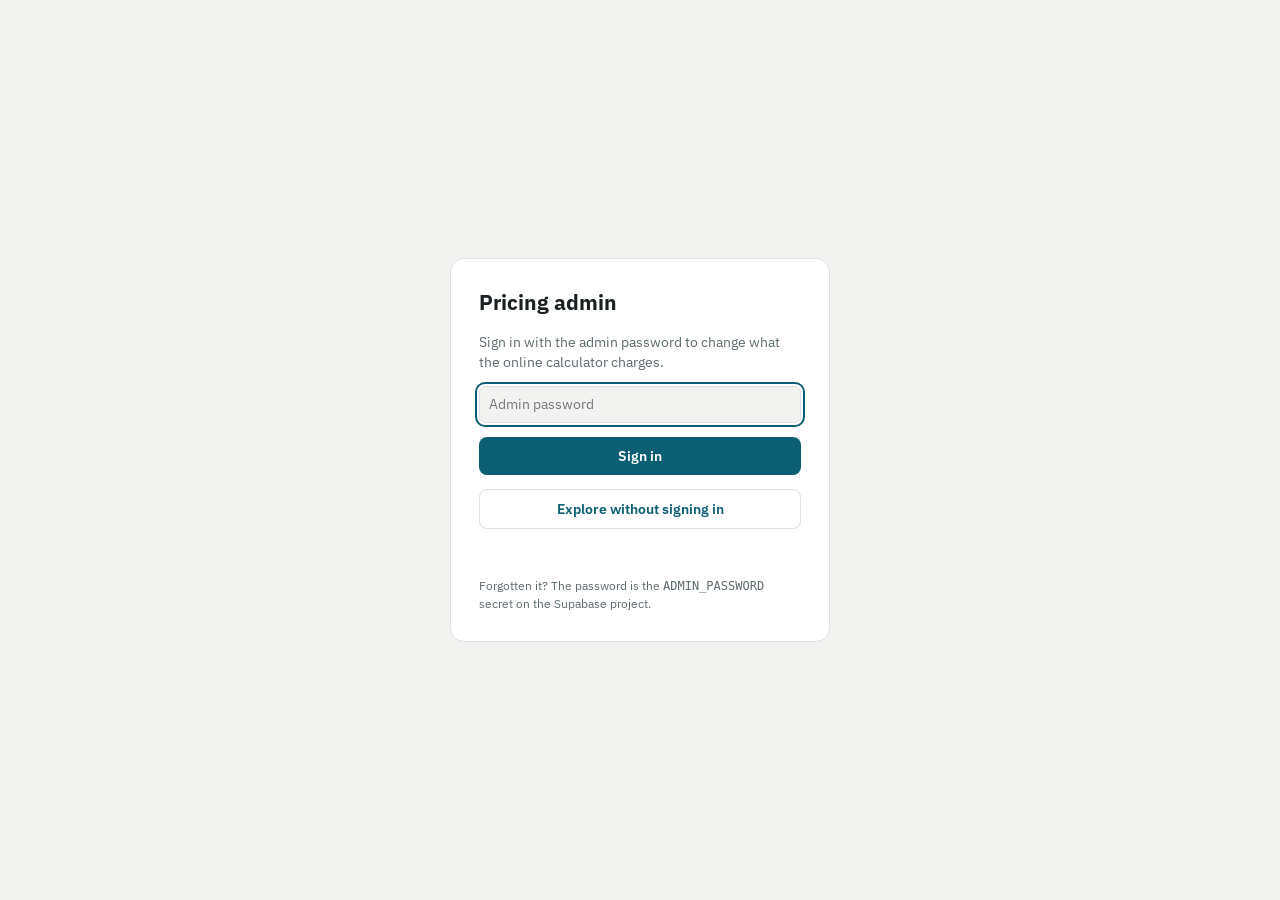
==== commit e6f82366: "Standalone pricing admin page, material picker and discount lines admin.html is now the pricing admi" ====
--- a/admin.html
+++ b/admin.html
@@ -3,249 +3,174 @@
 <head>
   <meta charset="UTF-8">
   <meta name="viewport" content="width=device-width, initial-scale=1.0">
-  <title>Admin — 3D Print Calculator Settings</title>
-  <link rel="stylesheet" href="css/style.css?v=14">
-  <script type="importmap">
-  {
-    "imports": {
-      "three":         "https://cdn.jsdelivr.net/npm/three@0.161.0/build/three.module.js",
-      "three/addons/": "https://cdn.jsdelivr.net/npm/three@0.161.0/examples/jsm/"
+  <meta name="robots" content="noindex, nofollow">
+  <title>Pricing Admin · Arcane Flame</title>
+  <link rel="preconnect" href="https://fonts.googleapis.com">
+  <link rel="preconnect" href="https://fonts.gstatic.com" crossorigin>
+  <link rel="stylesheet" href="https://fonts.googleapis.com/css2?family=IBM+Plex+Mono:wght@400;500&family=IBM+Plex+Sans:wght@400;500;600&display=swap">
+  <style>
+    /* Layout: a login card, then a three-column workspace — section nav,
+       settings, and a sticky live preview. Numbers in mono. */
+    :root {
+      --bg: #f2f3f1; --surface: #ffffff; --ink: #1b2123; --muted: #5d6a6e; --line: #dde2e1;
+      --accent: #0c5f73; --accent-soft: #e3eff2; --good: #1f7a45; --warn: #a2501c; --bad: #b3261e;
+      --on-accent: #ffffff;
+      --font-ui: "IBM Plex Sans", system-ui, "Segoe UI", sans-serif;
+      --font-num: "IBM Plex Mono", ui-monospace, Consolas, monospace;
+      color-scheme: light;
     }
-  }
-  </script>
+    @media (prefers-color-scheme: dark) {
+      :root {
+        --bg: #12171a; --surface: #1a2125; --ink: #e6ecec; --muted: #94a3a6; --line: #2c373b;
+        --accent: #5fb7cb; --accent-soft: #183039; --good: #6fca93; --warn: #e79c68; --bad: #f2867c;
+        --on-accent: #0d1416; color-scheme: dark;
+      }
+    }
+    * { box-sizing: border-box; }
+    [hidden] { display: none !important; }
+    body { margin: 0; background: var(--bg); color: var(--ink); font: 14px/1.45 var(--font-ui); }
+    button, input, select, textarea { font: inherit; color: inherit; }
+    button { cursor: pointer; }
+    h1, h2, h3 { margin: 0; text-wrap: balance; }
+    .num { font-family: var(--font-num); font-variant-numeric: tabular-nums; }
+
+    .btn { font-weight: 600; color: var(--on-accent); background: var(--accent); border: 0; border-radius: 8px; padding: 9px 16px; }
+    .btn.quiet { background: transparent; color: var(--accent); border: 1px solid var(--line); }
+    .btn.small { padding: 5px 10px; font-size: 12px; }
+    .btn.danger { background: transparent; color: var(--bad); border: 1px solid var(--line); }
+    .btn:disabled { opacity: .5; cursor: default; }
+    :focus-visible { outline: 2px solid var(--accent); outline-offset: 2px; }
+    input[type="text"], input[type="number"], input[type="password"], select, textarea {
+      background: var(--bg); border: 1px solid var(--line); border-radius: 6px; padding: 7px 9px; min-width: 0;
+    }
+    input[type="number"] { font-family: var(--font-num); text-align: right; }
+    input[type="color"] { width: 36px; height: 30px; padding: 0; border: 1px solid var(--line); border-radius: 6px; background: none; }
+    input[type="range"] { width: 100%; accent-color: var(--accent); }
+
+    /* Login */
+    .login { min-height: 100vh; display: grid; place-items: center; padding: 24px 16px; }
+    .login-card { width: min(380px, 100%); background: var(--surface); border: 1px solid var(--line); border-radius: 14px; padding: 28px; display: grid; gap: 14px; }
+    .login-card p { margin: 0; color: var(--muted); }
+    .login-card input { width: 100%; }
+    .error { color: var(--bad); min-height: 1.4em; margin: 0; }
+
+    /* Workspace */
+    .top {
+      position: sticky; top: 0; z-index: 5; background: var(--bg); border-bottom: 1px solid var(--line);
+      display: flex; flex-wrap: wrap; align-items: center; gap: 10px 16px;
+      padding: 12px max(16px, env(safe-area-inset-right)) 12px max(16px, env(safe-area-inset-left));
+    }
+    .top h1 { font-size: 18px; }
+    .status { font-size: 13px; color: var(--muted); }
+    .status.dirty { color: var(--warn); font-weight: 600; }
+    .status.ok { color: var(--good); }
+    .top .actions { margin-left: auto; display: flex; flex-wrap: wrap; gap: 8px; align-items: center; }
+    .layout {
+      display: grid; grid-template-columns: 190px minmax(0, 1fr) minmax(0, 400px); gap: 18px; align-items: start;
+      padding: 18px max(16px, env(safe-area-inset-right)) 60px max(16px, env(safe-area-inset-left));
+      max-width: 1500px; margin: 0 auto;
+    }
+    @media (max-width: 1150px) { .layout { grid-template-columns: 170px minmax(0, 1fr); } .preview { grid-column: 1 / -1; position: static !important; } }
+    @media (max-width: 720px) { .layout { grid-template-columns: minmax(0, 1fr); } nav.sections { position: static !important; flex-direction: row; flex-wrap: wrap; } }
+    nav.sections { position: sticky; top: 74px; display: flex; flex-direction: column; gap: 2px; }
+    nav.sections button { text-align: left; background: transparent; border: 0; border-radius: 8px; padding: 8px 10px; color: var(--muted); }
+    nav.sections button[aria-current="true"] { background: var(--surface); color: var(--ink); font-weight: 600; box-shadow: inset 3px 0 0 var(--accent); }
+    nav.sections .dot { color: var(--warn); margin-left: 4px; }
+    .panel { display: grid; gap: 16px; min-width: 0; }
+    .card { background: var(--surface); border: 1px solid var(--line); border-radius: 12px; padding: 16px; display: grid; gap: 14px; min-width: 0; }
+    .card-head { display: flex; flex-wrap: wrap; align-items: center; justify-content: space-between; gap: 8px; }
+    .card h2 { font-size: 16px; }
+    .card h3 { font-size: 14px; }
+    .card .intro { margin: -6px 0 0; color: var(--muted); max-width: 72ch; }
+    .grid2 { display: grid; grid-template-columns: repeat(auto-fit, minmax(260px, 1fr)); gap: 14px 22px; }
+
+    /* One setting */
+    .field { display: grid; gap: 4px; padding-left: 10px; border-left: 3px solid transparent; }
+    .field.changed { border-left-color: var(--accent); }
+    .field-top { display: flex; align-items: center; justify-content: space-between; gap: 10px; flex-wrap: wrap; }
+    .field-top label { font-weight: 500; }
+    .field-val { display: flex; align-items: center; gap: 6px; }
+    .field-val input[type="number"] { width: 96px; }
+    .unit { color: var(--muted); font-size: 12px; min-width: 18px; }
+    .hint { display: flex; justify-content: space-between; gap: 10px; flex-wrap: wrap; font-size: 12px; color: var(--muted); }
+    .hint .def { white-space: nowrap; }
+    .link { background: none; border: 0; padding: 0; color: var(--accent); font-size: 12px; text-decoration: underline; }
+    .toggle { display: flex; align-items: center; gap: 8px; font-weight: 500; }
+    .toggle input { width: 18px; height: 18px; accent-color: var(--accent); }
+    .text-field input, .text-field textarea { width: 100%; }
+
+    /* Editable lists */
+    .rows { display: grid; gap: 8px; }
+    .row { display: grid; gap: 8px; align-items: center; }
+    .row-head { font-size: 11px; font-weight: 600; letter-spacing: .05em; text-transform: uppercase; color: var(--muted); }
+    .rows-materials .row { grid-template-columns: minmax(140px, 1fr) 110px 190px; }
+    .rows-filaments .row { grid-template-columns: minmax(140px, 1fr) 100px 100px 190px; }
+    .rows-colours .row { grid-template-columns: 40px minmax(120px, 1fr) 100px 90px; }
+    .rows-primer-colours .row { grid-template-columns: 40px minmax(140px, 1fr) 90px; }
+    .rows-tiers .row { grid-template-columns: 120px 120px 90px; }
+    .row-actions { justify-content: flex-end; }
+    .row input { width: 100%; }
+    .chip { font-size: 11px; padding: 1px 8px; border-radius: 99px; border: 1px solid var(--good); color: var(--good); white-space: nowrap; }
+    .row-actions { display: flex; gap: 6px; flex-wrap: wrap; }
+    @media (max-width: 640px) {
+      .rows-materials .row, .rows-filaments .row, .rows-colours .row, .rows-primer-colours .row { grid-template-columns: 1fr 1fr; }
+      .row-head { display: none !important; }
+    }
+
+    /* Preview */
+    .preview { position: sticky; top: 74px; display: grid; gap: 14px; }
+    .preview table { width: 100%; border-collapse: collapse; }
+    .preview th, .preview td { padding: 6px 4px; text-align: left; vertical-align: top; }
+    .preview th { font-size: 11px; font-weight: 600; letter-spacing: .05em; text-transform: uppercase; color: var(--muted); border-bottom: 1px solid var(--line); }
+    .preview td.r, .preview th.r { text-align: right; }
+    .preview tbody tr + tr td { border-top: 1px solid var(--line); }
+    .sub { display: block; color: var(--muted); font-size: 12px; }
+    .up { color: var(--good); font-weight: 600; }
+    .down { color: var(--warn); font-weight: 600; }
+    .try { display: grid; grid-template-columns: 1fr 1fr; gap: 8px 10px; align-items: end; }
+    .try label { display: grid; gap: 3px; font-size: 12px; color: var(--muted); }
+    .try input, .try select { width: 100%; }
+    .try-result { grid-column: 1 / -1; background: var(--accent-soft); border-radius: 8px; padding: 10px 12px; font-size: 13px; line-height: 1.6; }
+    .big { font-family: var(--font-num); font-size: 20px; font-weight: 500; }
+    .notice { padding: 10px 14px; border-radius: 8px; background: var(--accent-soft); }
+    .notice.warn { color: var(--warn); }
+    .confirm { display: inline-flex; align-items: center; gap: 8px; color: var(--warn); font-size: 13px; flex-wrap: wrap; }
+    .history li { display: flex; justify-content: space-between; align-items: center; gap: 10px; padding: 6px 0; border-top: 1px solid var(--line); }
+    .history { list-style: none; margin: 0; padding: 0; }
+    @media (prefers-reduced-motion: reduce) { * { transition: none !important; } }
+  </style>
 </head>
 <body>
 
-<!-- ── Password gate ─────────────────────────────────────────────── -->
-<div class="auth-overlay" id="auth-overlay">
-  <div class="auth-panel" id="auth-panel">
-    <div style="margin-bottom:12px" data-icon-only="lock" data-icon-size="32"></div>
-    <h2>Admin Access</h2>
-    <p>Enter the admin password to manage pricing settings.</p>
-    <form id="auth-form">
-      <div class="form-field">
-        <input type="password" id="auth-password" placeholder="Password" autofocus>
-      </div>
-      <button class="btn btn-primary" style="width:100%" type="submit">Login</button>
-      <p class="auth-error" id="auth-error"></p>
-    </form>
-    <p style="margin-top:16px;font-size:.75rem;color:var(--text-dimmer)">
-      Locked out? The password is stored as an ADMIN_PASSWORD secret on the Supabase project — reset it with the Supabase CLI or dashboard.
-    </p>
+<section class="login" id="login">
+  <form class="login-card" id="login-form">
+    <h1>Pricing admin</h1>
+    <p>Sign in with the admin password to change what the online calculator charges.</p>
+    <input type="password" id="login-password" autocomplete="current-password" placeholder="Admin password" required>
+    <button class="btn" type="submit" id="login-btn">Sign in</button>
+    <button class="btn quiet" type="button" id="explore-btn">Explore without signing in</button>
+    <p class="error" id="login-error" role="alert"></p>
+    <p style="font-size:12px">Forgotten it? The password is the <code>ADMIN_PASSWORD</code> secret on the Supabase project.</p>
+  </form>
+</section>
+
+<div id="app" hidden>
+  <header class="top">
+    <h1>Pricing admin</h1>
+    <span class="status" id="status" aria-live="polite"></span>
+    <div class="actions">
+      <span id="discard-slot"></span>
+      <button class="btn" type="button" id="save-btn" disabled>Save and publish</button>
+      <button class="btn quiet small" type="button" id="signout-btn">Sign out</button>
+    </div>
+  </header>
+  <div class="layout">
+    <nav class="sections" id="sections" aria-label="Settings sections"></nav>
+    <main class="panel" id="panel"></main>
+    <aside class="preview" id="preview" aria-label="Live price preview"></aside>
   </div>
 </div>
 
-<!-- ── Admin page body ───────────────────────────────────────────── -->
-<div class="admin-wrap">
-
-  <div class="admin-header">
-    <div>
-      <h1 data-icon="settings" data-icon-size="22">Pricing Settings</h1>
-      <p>Configure resin costs, materials, and markup. Changes save to browser storage.</p>
-    </div>
-    <div class="flex gap-8">
-      <a href="index.html" class="btn btn-ghost btn-sm" data-icon="arrowLeft">Calculator</a>
-    </div>
-  </div>
-
-  <form id="config-form" onsubmit="return false">
-
-    <!-- ── Core pricing ──────────────────────────────────────────── -->
-    <div class="section">
-      <div class="section-header" data-icon="dollarSign">Core Pricing</div>
-      <div class="section-body">
-        <div class="form-grid">
-
-          <div class="form-field-adm">
-            <label for="inp-resin-cost">Default resin cost (per mL)</label>
-            <div class="flex items-center gap-8">
-              <span class="text-dim" style="white-space:nowrap" id="lbl-currency-prefix">£</span>
-              <input type="number" id="inp-resin-cost" min="0" step="0.001" value="0.08">
-            </div>
-            <p class="field-hint">Base material cost. Overridden per material below.</p>
-          </div>
-
-          <div class="form-field-adm">
-            <label for="inp-support">Support material (%)</label>
-            <input type="number" id="inp-support" min="0" max="100" step="1" value="20">
-            <p class="field-hint">Extra volume added for support structures.</p>
-          </div>
-
-          <div class="form-field-adm">
-            <label for="inp-machine-hourly">Machine time cost (per hour)</label>
-            <input type="number" id="inp-machine-hourly" min="0" step="0.01" value="2.50">
-            <p class="field-hint">Electricity + machine depreciation per hour.</p>
-          </div>
-
-          <div class="form-field-adm">
-            <label for="inp-print-speed">Print speed (mL per hour)</label>
-            <input type="number" id="inp-print-speed" min="1" step="0.5" value="15">
-            <p class="field-hint">Average mL printed per hour (affects time cost).</p>
-          </div>
-
-          <div class="form-field-adm">
-            <label for="inp-markup">Profit markup (%)</label>
-            <input type="number" id="inp-markup" min="0" step="1" value="40">
-            <p class="field-hint">Applied to total base cost.</p>
-          </div>
-
-          <div class="form-field-adm">
-            <label for="inp-minimum">Minimum order total</label>
-            <input type="number" id="inp-minimum" min="0" step="0.01" value="5.00">
-            <p class="field-hint">If the whole order comes to less than this, it's bumped up to this amount. Individual items can be cheaper.</p>
-          </div>
-
-          <div class="form-field-adm">
-            <label for="inp-labour-base">Labour base fee (per model group)</label>
-            <input type="number" id="inp-labour-base" min="0" step="0.01" value="2.00">
-            <p class="field-hint">Flat labour charge added once per model group for handling &amp; finishing.</p>
-          </div>
-
-          <div class="form-field-adm">
-            <label for="inp-currency-symbol">Currency symbol</label>
-            <input type="text" id="inp-currency-symbol" maxlength="4" value="£" style="max-width:80px">
-            <p class="field-hint">e.g. £, €, $</p>
-          </div>
-
-        </div>
-
-        <div style="margin-top:16px">
-          <label class="flex items-center gap-8" style="cursor:pointer;font-size:.875rem">
-            <input type="checkbox" id="chk-show-breakdown" checked>
-            Show itemised cost breakdown to customers
-          </label>
-        </div>
-      </div>
-    </div>
-
-    <!-- ── Assembly pricing ─────────────────────────────────────────── -->
-    <div class="section">
-      <div class="section-header" data-icon="puzzle">Assembly Pricing</div>
-      <div class="section-body">
-        <p style="font-size:.82rem;color:var(--text-dim);margin-bottom:18px">
-          Applied per model group when the customer requests assembly. Formula:
-          <code style="color:var(--accent-light)">base + (joints − 1) × perJoint</code>, capped at max.
-        </p>
-        <div class="form-grid">
-
-          <div class="form-field-adm">
-            <label for="inp-assembly-base">Base cost (2 parts)</label>
-            <input type="number" id="inp-assembly-base" min="0" step="0.01" value="5.00">
-            <p class="field-hint">Cost for joining 2 parts (first joint).</p>
-          </div>
-
-          <div class="form-field-adm">
-            <label for="inp-assembly-per-joint">Per extra joint</label>
-            <input type="number" id="inp-assembly-per-joint" min="0" step="0.01" value="3.50">
-            <p class="field-hint">Added for each joint beyond the first (3rd part, 4th, …).</p>
-          </div>
-
-          <div class="form-field-adm">
-            <label for="inp-assembly-max">Maximum assembly cost</label>
-            <input type="number" id="inp-assembly-max" min="0" step="0.50" value="40.00">
-            <p class="field-hint">Cap — large kits won't exceed this.</p>
-          </div>
-
-        </div>
-      </div>
-    </div>
-
-    <!-- ── Primer pricing ───────────────────────────────────────────── -->
-    <div class="section">
-      <div class="section-header" data-icon="paintbrush">Primer Pricing</div>
-      <div class="section-body">
-        <p style="font-size:.82rem;color:var(--text-dim);margin-bottom:18px">
-          Applied once per model group (not per part), from the combined print volume of
-          all its parts, using a volume tier ladder (edit <code style="color:var(--accent-light)">primerTiers</code>
-          in config.js — not yet exposed here). The min/max below are safety clamps around it.
-        </p>
-        <div class="form-grid">
-
-          <div class="form-field-adm">
-            <label for="inp-primer-min">Minimum primer price</label>
-            <input type="number" id="inp-primer-min" min="0" step="0.10" value="0.50">
-            <p class="field-hint">Floor — even a tiny primed model costs at least this.</p>
-          </div>
-
-          <div class="form-field-adm">
-            <label for="inp-primer-max">Maximum primer price</label>
-            <input type="number" id="inp-primer-max" min="0" step="0.50" value="20.00">
-            <p class="field-hint">Cap — large kits won't exceed this.</p>
-          </div>
-
-        </div>
-      </div>
-    </div>
-
-    <!-- ── Materials ─────────────────────────────────────────────── -->
-    <div class="section">
-      <div class="section-header">
-        <span data-icon="flask">Materials</span>
-        <button class="btn btn-secondary btn-sm" type="button" id="add-material" data-icon="plus" data-icon-size="14">Add Material</button>
-      </div>
-      <div class="section-body">
-        <div style="display:grid;grid-template-columns:1fr 160px 42px 1fr 32px;gap:8px;font-size:.75rem;color:var(--text-dim);padding:0 0 6px">
-          <span>Name</span><span>Cost / mL</span><span>Colour</span><span>Description</span><span></span>
-        </div>
-        <div id="materials-list"></div>
-      </div>
-    </div>
-
-    <!-- ── Business info ─────────────────────────────────────────── -->
-    <div class="section">
-      <div class="section-header" data-icon="store">Business Info</div>
-      <div class="section-body">
-        <div class="form-grid">
-          <div class="form-field-adm">
-            <label for="inp-biz-name">Business name</label>
-            <input type="text" id="inp-biz-name" value="3D Print Shop">
-          </div>
-          <div class="form-field-adm">
-            <label for="inp-biz-email">Contact email</label>
-            <input type="email" id="inp-biz-email" placeholder="orders@example.com">
-          </div>
-        </div>
-      </div>
-    </div>
-
-    <!-- ── Actions ───────────────────────────────────────────────── -->
-    <div class="flex gap-8" style="flex-wrap:wrap">
-      <button class="btn btn-primary" type="button" id="save-btn" data-icon="save">Save Settings</button>
-      <button class="btn btn-secondary" type="button" id="export-btn" data-icon="download">Export JSON</button>
-      <button class="btn btn-ghost" type="button" id="reset-btn" data-icon="undo">Reset to Defaults</button>
-    </div>
-
-  </form><!-- /#config-form -->
-
-  <!-- ── Live pricing preview ──────────────────────────────────── -->
-  <div class="section" style="margin-top:28px">
-    <div class="section-header" data-icon="barChart">Live Pricing Preview <small style="font-weight:400;color:var(--text-dim)">(updates as you type)</small></div>
-    <div class="section-body" style="overflow-x:auto">
-      <table class="preview-table">
-        <thead>
-          <tr>
-            <th>Sample</th>
-            <th>Volume</th>
-            <th>Resin</th>
-            <th>Print time</th>
-            <th>Machine</th>
-            <th>Base cost</th>
-            <th>Markup</th>
-            <th>Unit price</th>
-          </tr>
-        </thead>
-        <tbody id="preview-tbody">
-          <tr><td colspan="8" style="color:var(--text-dim);padding:20px">Save or change settings to preview…</td></tr>
-        </tbody>
-      </table>
-      <p style="font-size:.75rem;color:var(--text-dimmer);margin-top:10px">
-        Preview uses the first material in the list. Support material and markup included.
-      </p>
-    </div>
-  </div>
-
-</div><!-- /.admin-wrap -->
-
-<script type="module" src="js/admin.js?v=3"></script>
+<script type="module" src="js/admin.js?v=20"></script>
 </body>
 </html>
